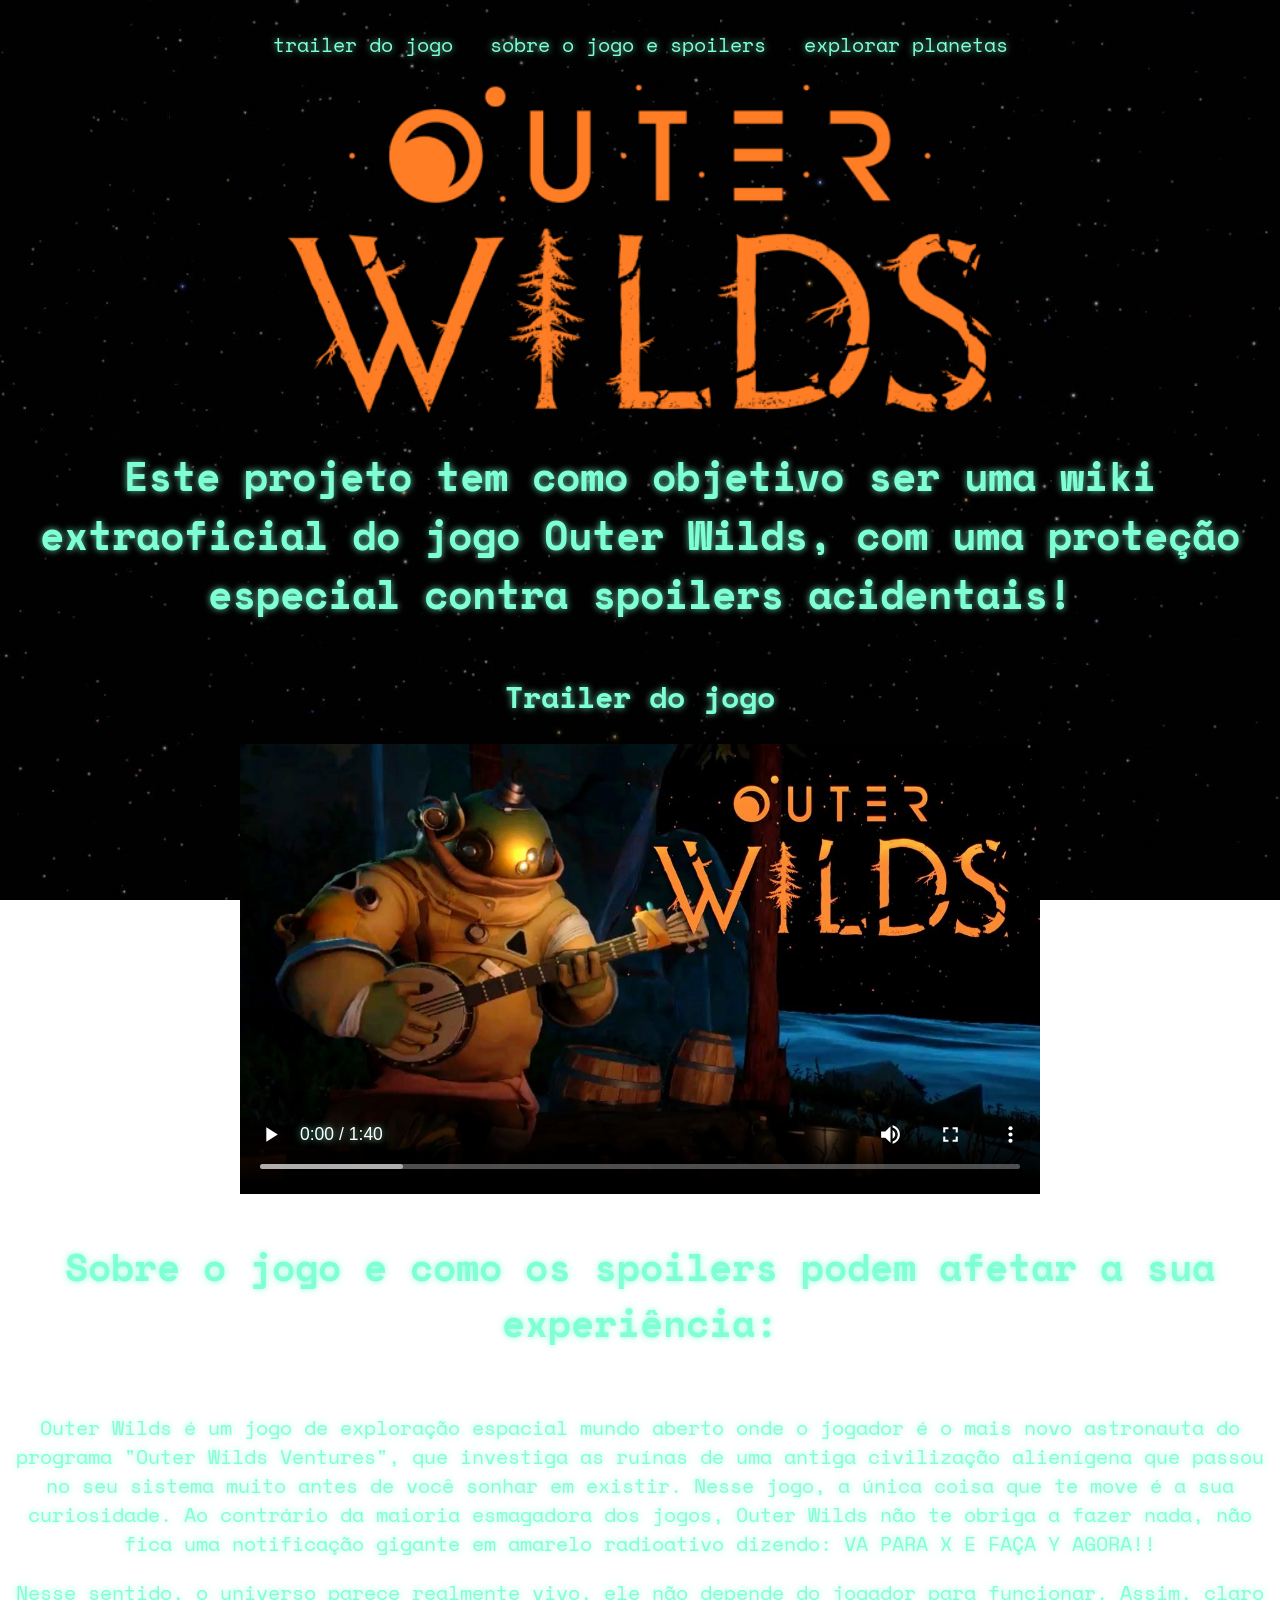
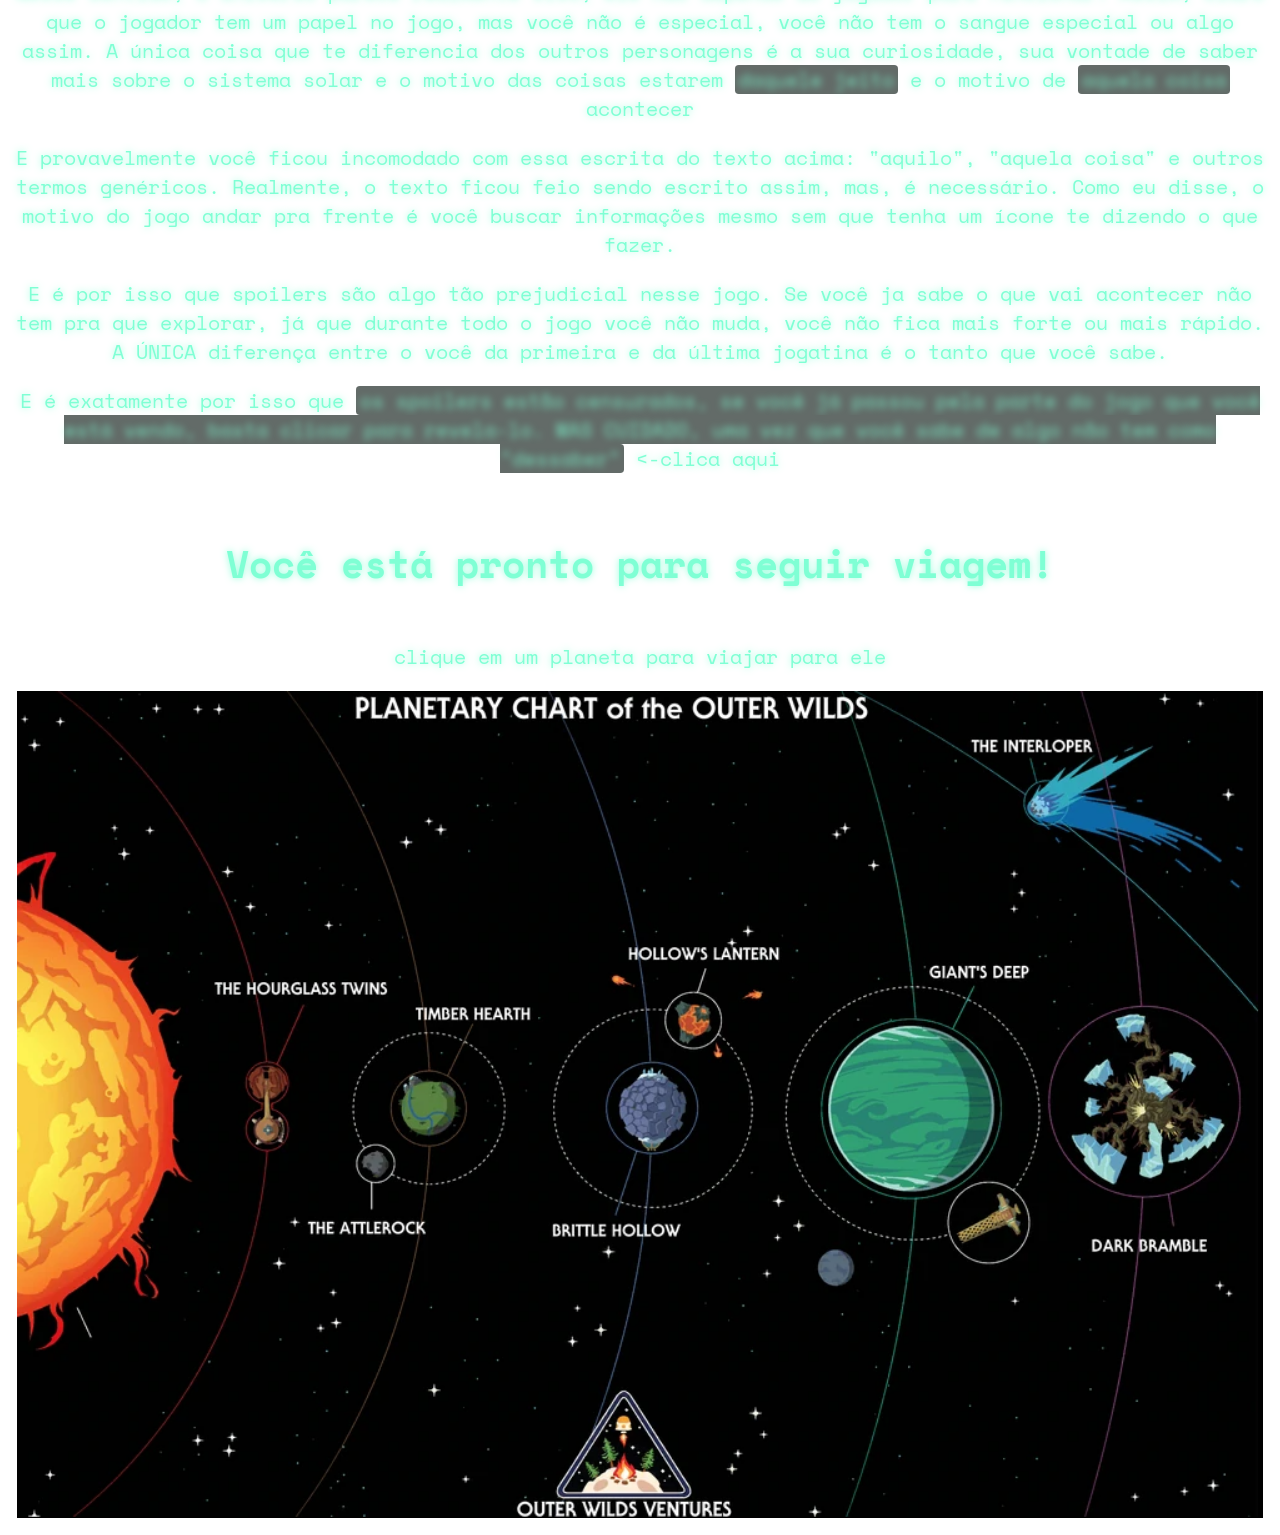
==== index.html @ ca824eb6 "terminei os textos sobre o jogo e comecei os atalhos para pontos especificos da pagina" ====
<!DOCTYPE html>
<html lang="pt-BR">
<head>
    <meta charset="UTF-8">
    <title>Outer Wilds</title>
    <link href="https://fonts.googleapis.com/css2?family=Space+Mono&display=swap" rel="stylesheet">
    <link rel="stylesheet" href="css/style.css">
</head>
<body>

    <header>
        <!--levar pra um canto especifico da pagina direto-->
            <ul class="listahorizontal">
                <li>trailer do jogo</li>
                <li>sobre o jogo e spoilers</li>
                <li>explorar planetas</li>
            </ul>
        <img src="assets/images/nome.png" alt="nome do jogo estilizado">
        <h1>Este projeto tem como objetivo ser uma wiki extraoficial do jogo Outer Wilds, com uma proteção especial contra spoilers acidentais!</h1>
    </header>

    <main>
        <section id="trailer">
            <h2>Trailer do jogo</h2>
            <!-- escolhi o preload="metadata" porque o video não precisa ser carregado inteiro assim que a pagina é aberta(o video é opcional), mas, acho interessante que algumas informações basicas sejam carregadas logo. -->
            <video controls width="640" preload="metadata" poster="assets/images/trailer-capa.jpg">
                <source src="assets/video/trailer-reveal.webm" type="video/webm">
                <source src="assets/video/trailer-reveal.mp4" type="video/mp4">
                <!-- não faz sentido colocar legendas nesse video, é so música instrumental -->
                <p>Seu navegador não suporta a reprodução deste vídeo.</p>
            </video>
        </section>
        <section id="sobreojogoespoilers">
            <h3 class="letrasmaiores maisespaçobaixo">Sobre o jogo e como os spoilers podem afetar a sua experiência:</h3>
            <p>Outer Wilds é um jogo de exploração espacial mundo aberto onde o jogador é o mais novo astronauta do programa "Outer Wilds Ventures", que investiga as ruínas de uma antiga civilização alienígena que passou no seu sistema muito antes de você sonhar em existir. Nesse jogo, a única coisa que te move é a sua curiosidade.
                Ao contrário da maioria esmagadora dos jogos, Outer Wilds não te obriga a fazer nada, não fica uma notificação gigante em amarelo radioativo dizendo: VA PARA X E FAÇA Y AGORA!!</p>
            <p>Nesse sentido, o universo parece realmente vivo, ele não depende do jogador para funcionar. Assim, claro que o jogador tem um papel no jogo, mas você não é especial, você não tem o sangue especial ou algo assim. A única coisa que te diferencia dos outros personagens é a sua curiosidade, sua vontade de saber mais sobre o sistema solar e o motivo das coisas estarem ||daquele jeito|| e o motivo de ||aquela coisa|| acontecer</p>
            <p>E provavelmente você ficou incomodado com essa escrita do texto acima: "aquilo", "aquela coisa" e outros termos genéricos. Realmente, o texto ficou feio sendo escrito assim, mas, é necessário.
                Como eu disse, o motivo do jogo andar pra frente é você buscar informações mesmo sem que tenha um ícone te dizendo o que fazer.</p>
            <p>E é por isso que spoilers são algo tão prejudicial nesse jogo. Se você ja sabe o que vai acontecer não tem pra que explorar, já que durante todo o jogo você não muda, você não fica mais forte ou mais rápido. A ÚNICA diferença entre o você da primeira e da última jogatina é o tanto que você sabe.</p>
            <p>E é exatamente por isso que ||os spoilers estão censurados, se você já passou pela parte do jogo que você está vendo, basta clicar para revela-lo. MAS CUIDADO, uma vez que você sabe de algo não tem como "dessaber"|| <-clica aqui</p>
            </section>
            <section id="irparaplanetas">
            <h4 class="letrasmaiores maisespaçocima">Você está pronto para seguir viagem!</h4>
            <p>clique em um planeta para viajar para ele</p>
            <img src="assets/images/mapa_sistema_solar.png" alt="Sistema solar natal dos hearthianos">
        </section>
    <script src="js/spoiler.js"></script>
</body>
</htmL>
---- css/style.css ----
body {
    /*centralizaçao e distancia entre elementos(p{margin-top})*/
    display: flex;
    flex-direction: column;
    align-items: center;
    zoom: 125%;
    p{
        margin-top: 8px;
    }
    /*wallpaper do site*/
    background-image: url("../assets/images/background-principal.jpg");
    background-size: cover;
    background-repeat: no-repeat;
    background-position: center;
    background-attachment: fixed;

    /*fonte*/
    font-family: 'Space Mono', monospace;
    color: #7fffd4;
    text-shadow: 0 0 6px rgba(127, 255, 212, 0.8);
    
    /*parte dos spoilers com js*/
    .spoiler {
    background-color: rgba(61, 70, 67, 0.8);
    color: transparent;
    cursor: pointer;
    padding: 0 3px;
    border-radius: 3px;
    user-select: none;
    }
    .spoiler.revelado {
        background-color: #36393f;
        color: rgba(127, 255, 212, 0.8);
        user-select: text;
        text-shadow: 0 0 6px rgba(127, 255, 212, 0.8);
    }
    
    /*algumas classes pra mudar coisas especificas*/
    .letrasmaiores {
        font-size: 30px;
    }
    .maisespaçobaixo{
        margin-bottom: 50px;
    }
    .maisespaçocima{
        margin-top: 50px;
    }
    .listahorizontal{
        display: flex;
        list-style: none;
        gap: 30px;
        padding: 0;
        justify-content: center;
    }
    /*isso é pra quando vc clicar em um botao que te leva pra outra parte da pagina. com esse smooth ele n pula de uma vez*/
    html{
        scroll-behavior: smooth;
    }

/* tambem é de centralização, mas nao é no body, aí tem que botar fora*/
}
section {
    text-align: center;
}
header{
    text-align: center;
}
header img{
    display: block;
    margin: 0 auto;
    max-width: 100%;
}
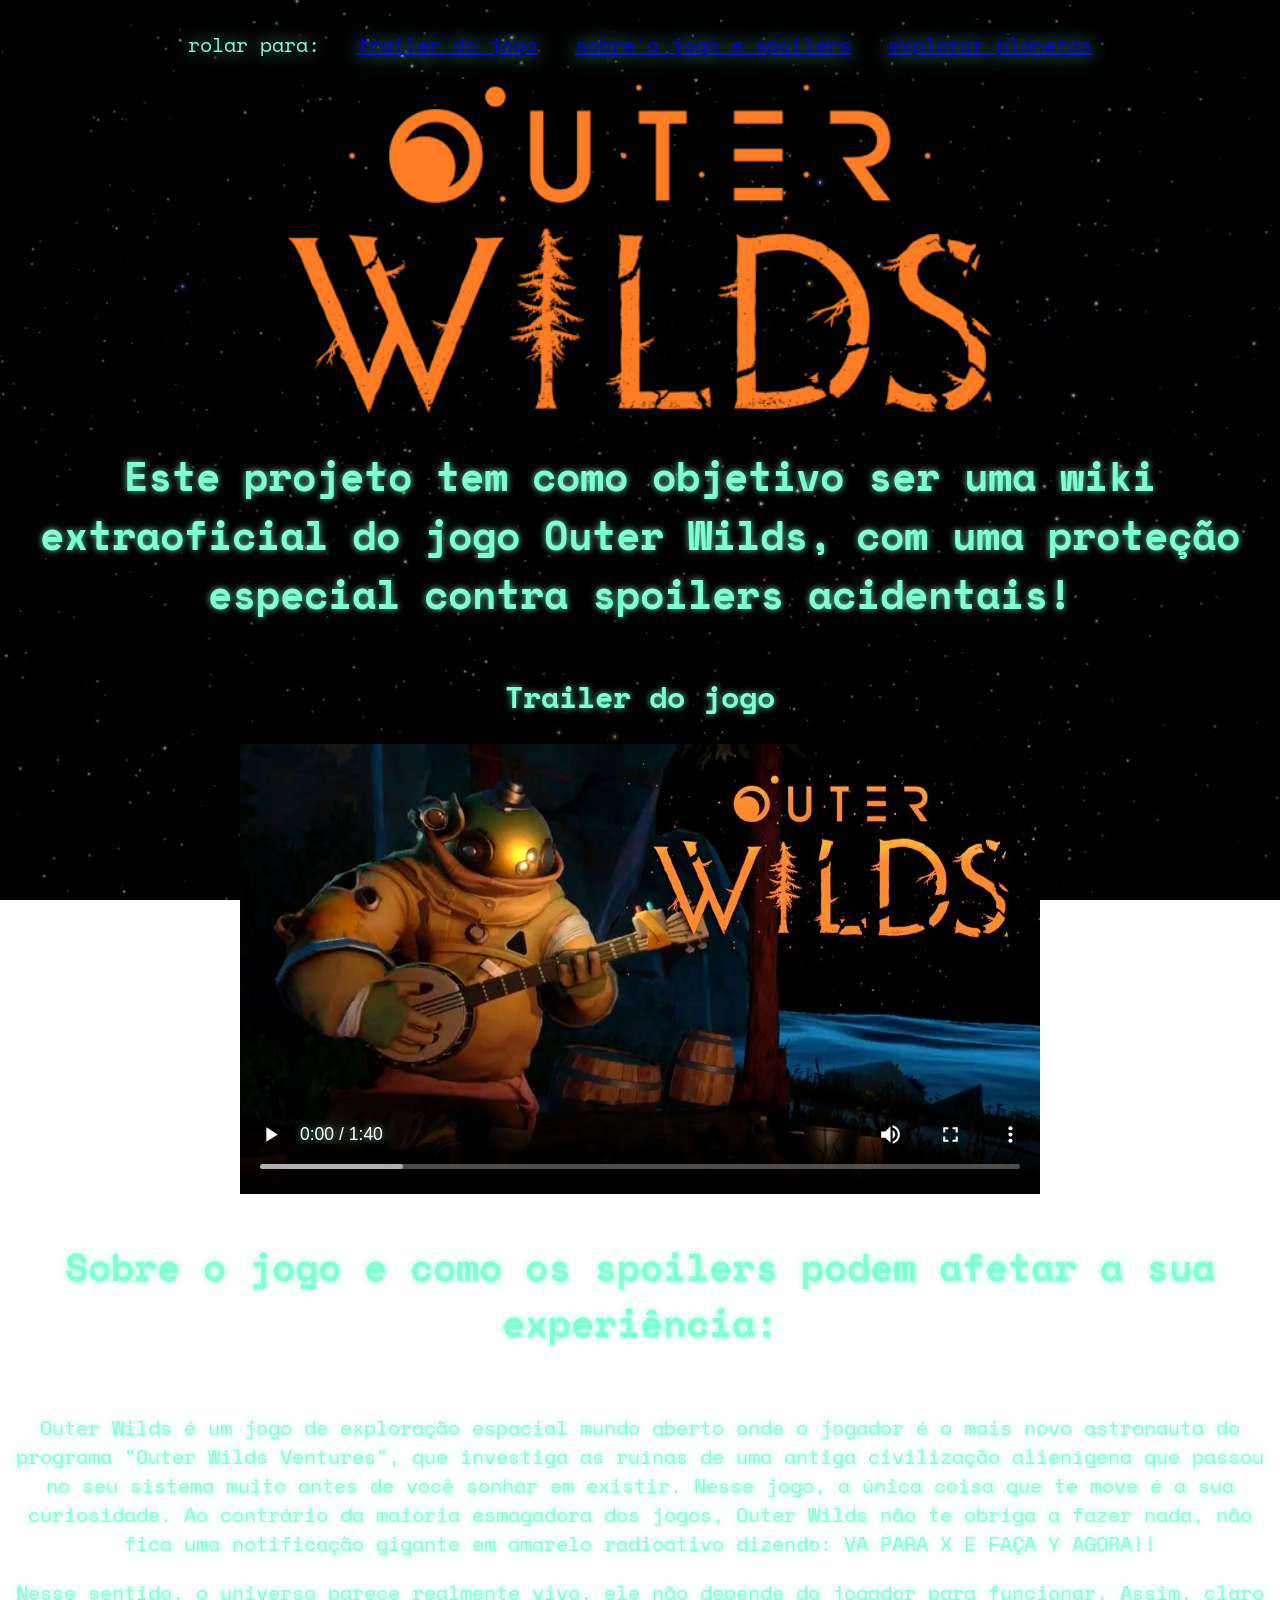
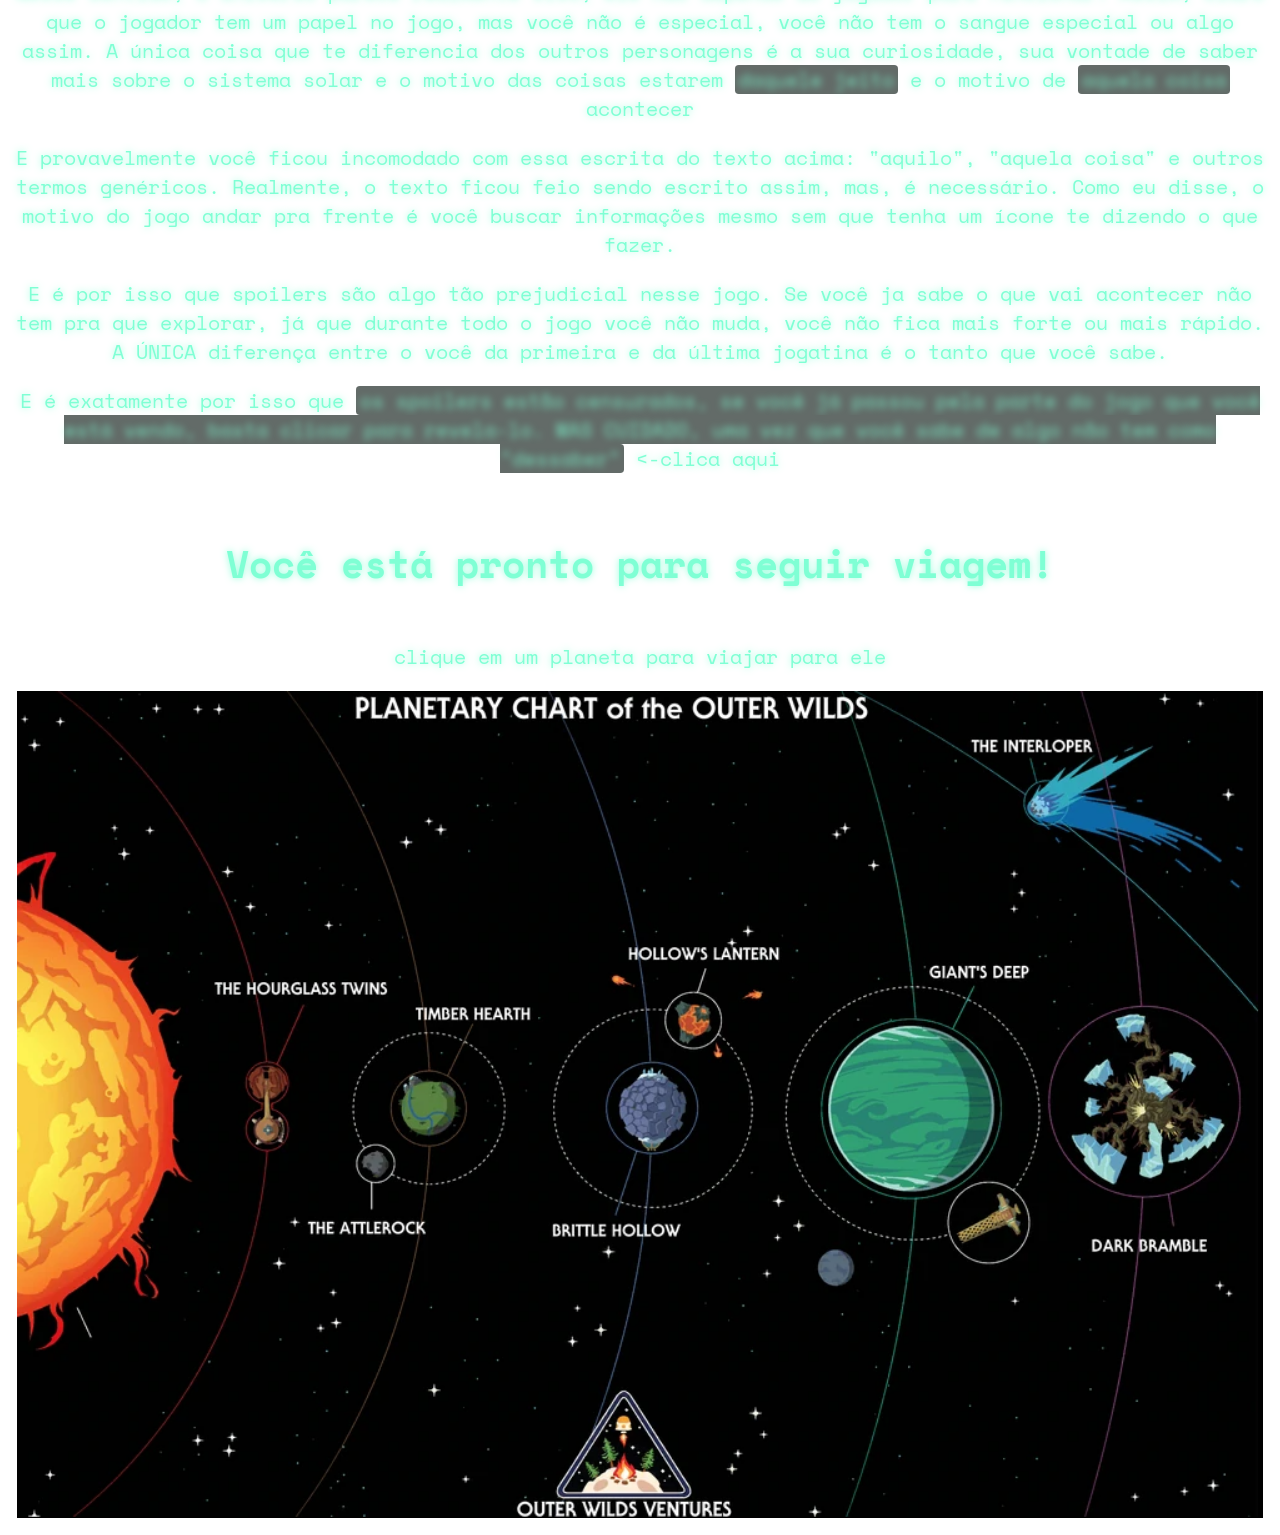
==== commit fd61ace8: "feat: agora é possivel rolar para pontos da pagina" ====
--- a/index.html
+++ b/index.html
@@ -10,10 +10,11 @@
 
     <header>
         <!--levar pra um canto especifico da pagina direto-->
-            <ul class="listahorizontal">
-                <li>trailer do jogo</li>
-                <li>sobre o jogo e spoilers</li>
-                <li>explorar planetas</li>
+            <ul class="listahorizontal rolardentrodapagina">
+                <li>rolar para: </li>
+                <li><a href="#trailer">trailer do jogo</a></li>
+                <li><a href="#sobreojogoespoilers">sobre o jogo e spoilers</a></li>
+                <li><a href="#irparaplanetas">explorar planetas</a></li>
             </ul>
         <img src="assets/images/nome.png" alt="nome do jogo estilizado">
         <h1>Este projeto tem como objetivo ser uma wiki extraoficial do jogo Outer Wilds, com uma proteção especial contra spoilers acidentais!</h1>
--- a/css/style.css
+++ b/css/style.css
@@ -52,13 +52,18 @@
         padding: 0;
         justify-content: center;
     }
-    /*isso é pra quando vc clicar em um botao que te leva pra outra parte da pagina. com esse smooth ele n pula de uma vez*/
-    html{
-        scroll-behavior: smooth;
+    /*essa classe especificamente é pra mudar como alguns links ficam*/
+    .rolardentrodapagina{
+        font-family: 'Space Mono', monospace;
+        color: #7fffd4;
+        text-shadow: 0 0 15px rgba(127, 255, 212, 0.8);
     }
-
+}
+/* rolar suavemente*/
+html{
+    scroll-behavior:smooth;
+}
 /* tambem é de centralização, mas nao é no body, aí tem que botar fora*/
-}
 section {
     text-align: center;
 }
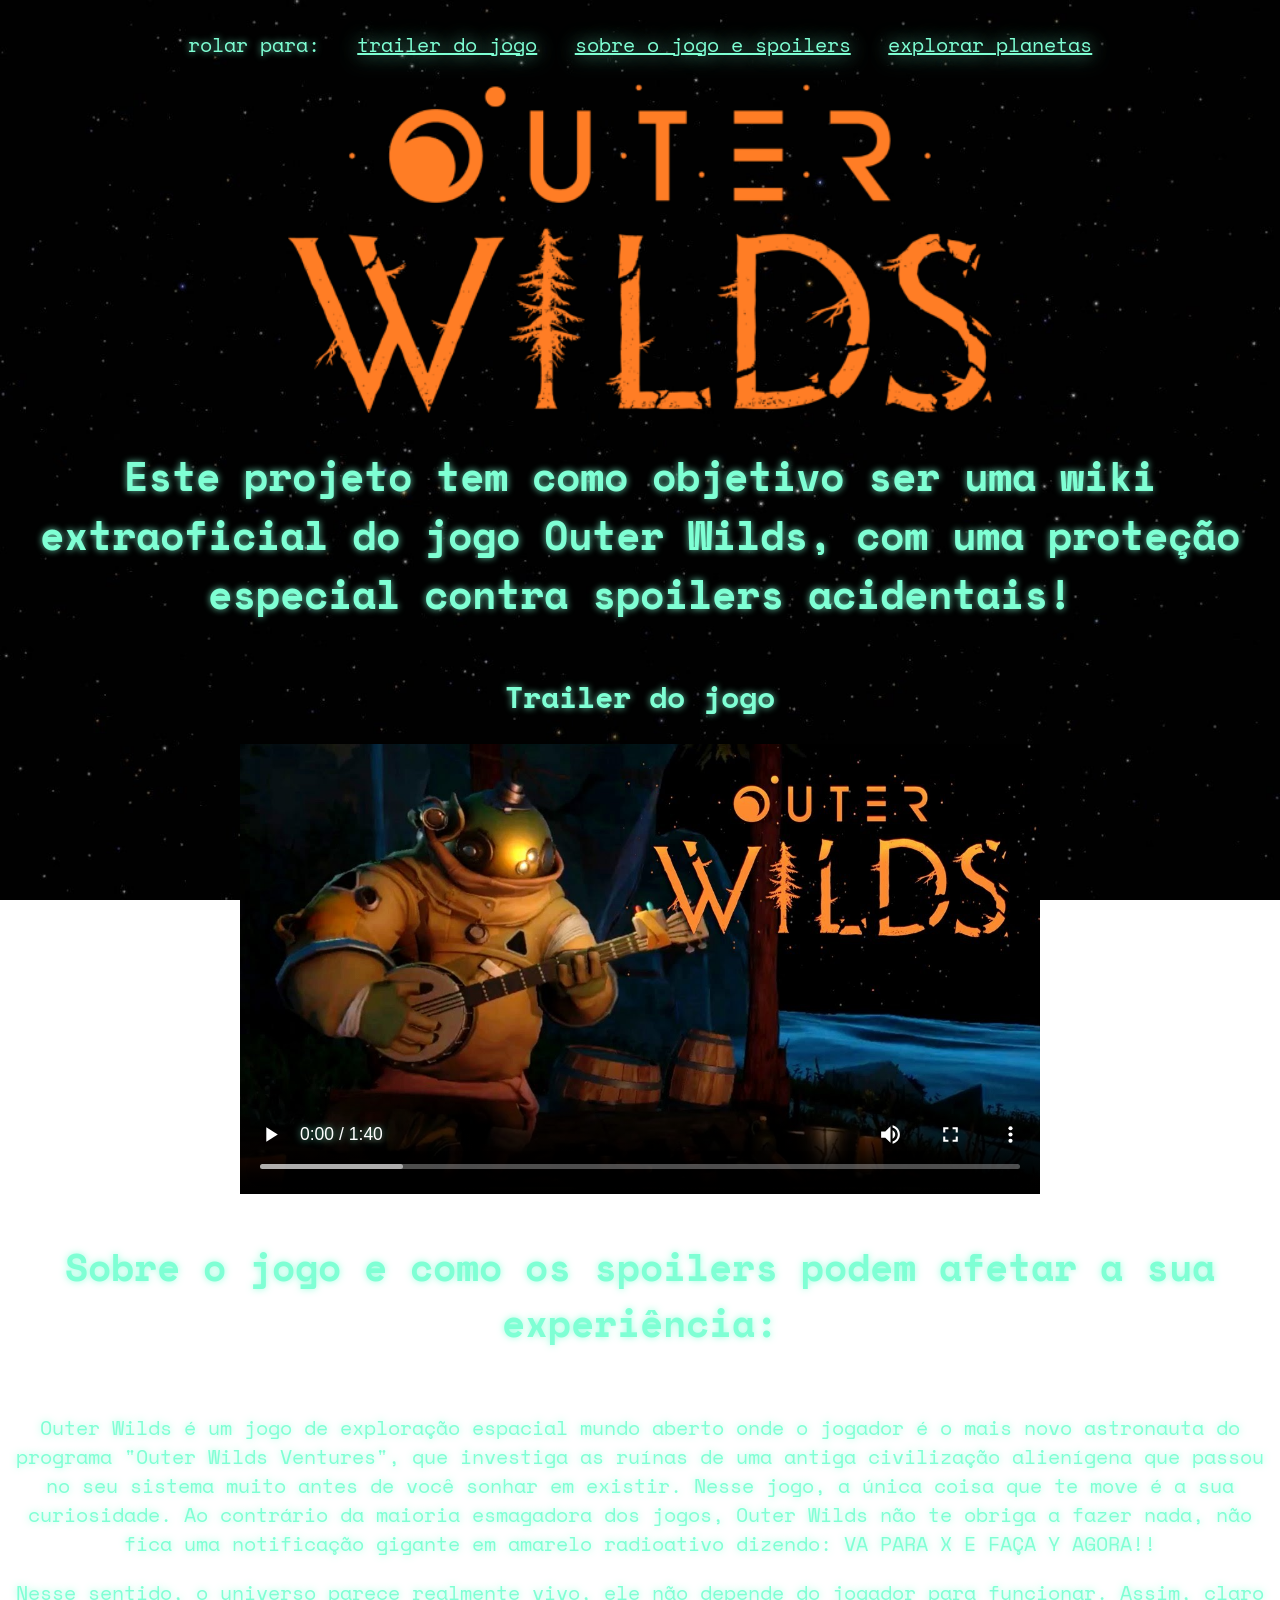
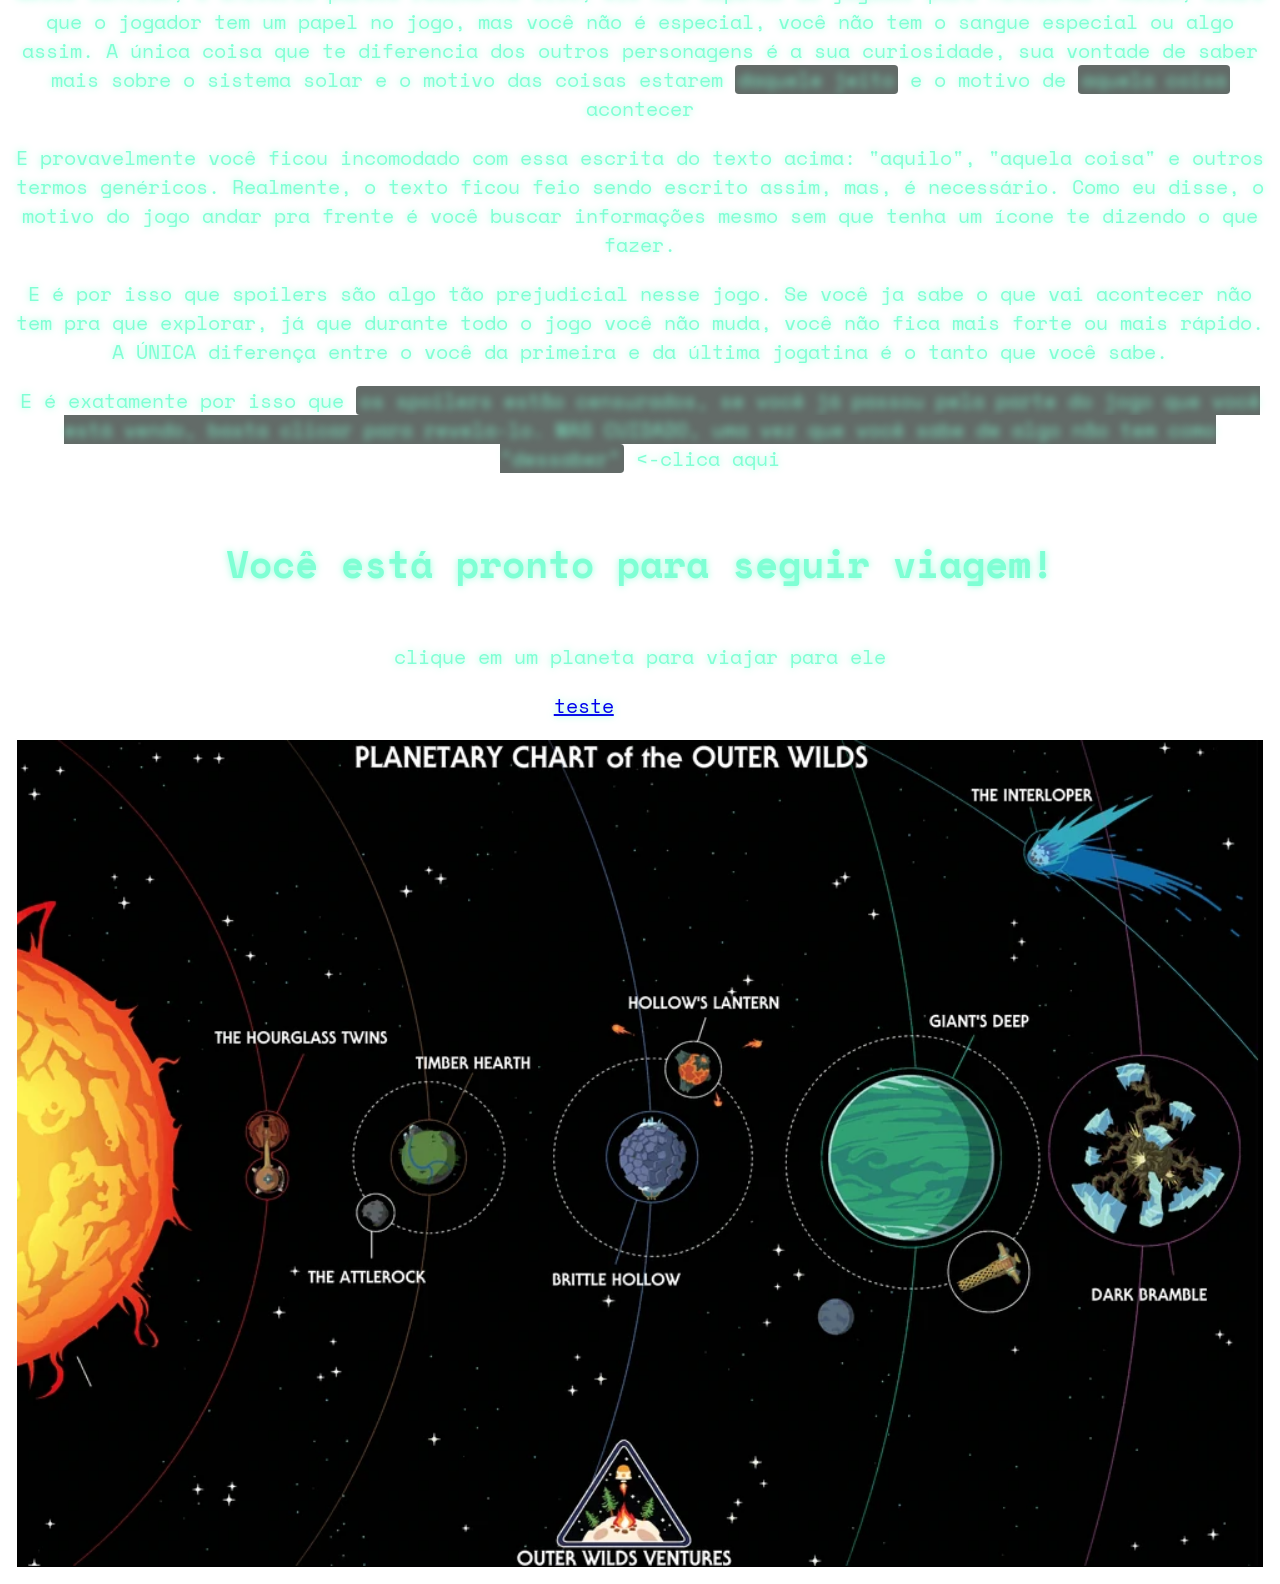
==== commit ab7c71ea: "feat: inicio do html nos outros planetas" ====
--- a/index.html
+++ b/index.html
@@ -4,6 +4,7 @@
     <meta charset="UTF-8">
     <title>Outer Wilds</title>
     <link href="https://fonts.googleapis.com/css2?family=Space+Mono&display=swap" rel="stylesheet">
+    <link rel="icon" type="image/jpg" href="assets/images/favicon.jpg">
     <link rel="stylesheet" href="css/style.css">
 </head>
 <body>
@@ -21,6 +22,7 @@
     </header>
 
     <main>
+        <!--trailer-->
         <section id="trailer">
             <h2>Trailer do jogo</h2>
             <!-- escolhi o preload="metadata" porque o video não precisa ser carregado inteiro assim que a pagina é aberta(o video é opcional), mas, acho interessante que algumas informações basicas sejam carregadas logo. -->
@@ -31,6 +33,7 @@
                 <p>Seu navegador não suporta a reprodução deste vídeo.</p>
             </video>
         </section>
+        <!--sobre o jogo-->
         <section id="sobreojogoespoilers">
             <h3 class="letrasmaiores maisespaçobaixo">Sobre o jogo e como os spoilers podem afetar a sua experiência:</h3>
             <p>Outer Wilds é um jogo de exploração espacial mundo aberto onde o jogador é o mais novo astronauta do programa "Outer Wilds Ventures", que investiga as ruínas de uma antiga civilização alienígena que passou no seu sistema muito antes de você sonhar em existir. Nesse jogo, a única coisa que te move é a sua curiosidade.
@@ -40,12 +43,20 @@
                 Como eu disse, o motivo do jogo andar pra frente é você buscar informações mesmo sem que tenha um ícone te dizendo o que fazer.</p>
             <p>E é por isso que spoilers são algo tão prejudicial nesse jogo. Se você ja sabe o que vai acontecer não tem pra que explorar, já que durante todo o jogo você não muda, você não fica mais forte ou mais rápido. A ÚNICA diferença entre o você da primeira e da última jogatina é o tanto que você sabe.</p>
             <p>E é exatamente por isso que ||os spoilers estão censurados, se você já passou pela parte do jogo que você está vendo, basta clicar para revela-lo. MAS CUIDADO, uma vez que você sabe de algo não tem como "dessaber"|| <-clica aqui</p>
-            </section>
-            <section id="irparaplanetas">
+        </section>
+        <!--viajar-->
+        <section id="irparaplanetas">
             <h4 class="letrasmaiores maisespaçocima">Você está pronto para seguir viagem!</h4>
             <p>clique em um planeta para viajar para ele</p>
+            <ul class="listahorizontal linkimagem">
+                <li><a href="/planetas-html/sol.html">teste</a></li>
+                <li></li>
+                <li></li>
+                <li></li>
+            </ul>
             <img src="assets/images/mapa_sistema_solar.png" alt="Sistema solar natal dos hearthianos">
         </section>
+        <!--fechamento-->
     <script src="js/spoiler.js"></script>
 </body>
 </htmL>
--- a/css/style.css
+++ b/css/style.css
@@ -52,8 +52,11 @@
         padding: 0;
         justify-content: center;
     }
+    .imagemlink{
+        
+    }
     /*essa classe especificamente é pra mudar como alguns links ficam*/
-    .rolardentrodapagina{
+    .rolardentrodapagina a {
         font-family: 'Space Mono', monospace;
         color: #7fffd4;
         text-shadow: 0 0 15px rgba(127, 255, 212, 0.8);
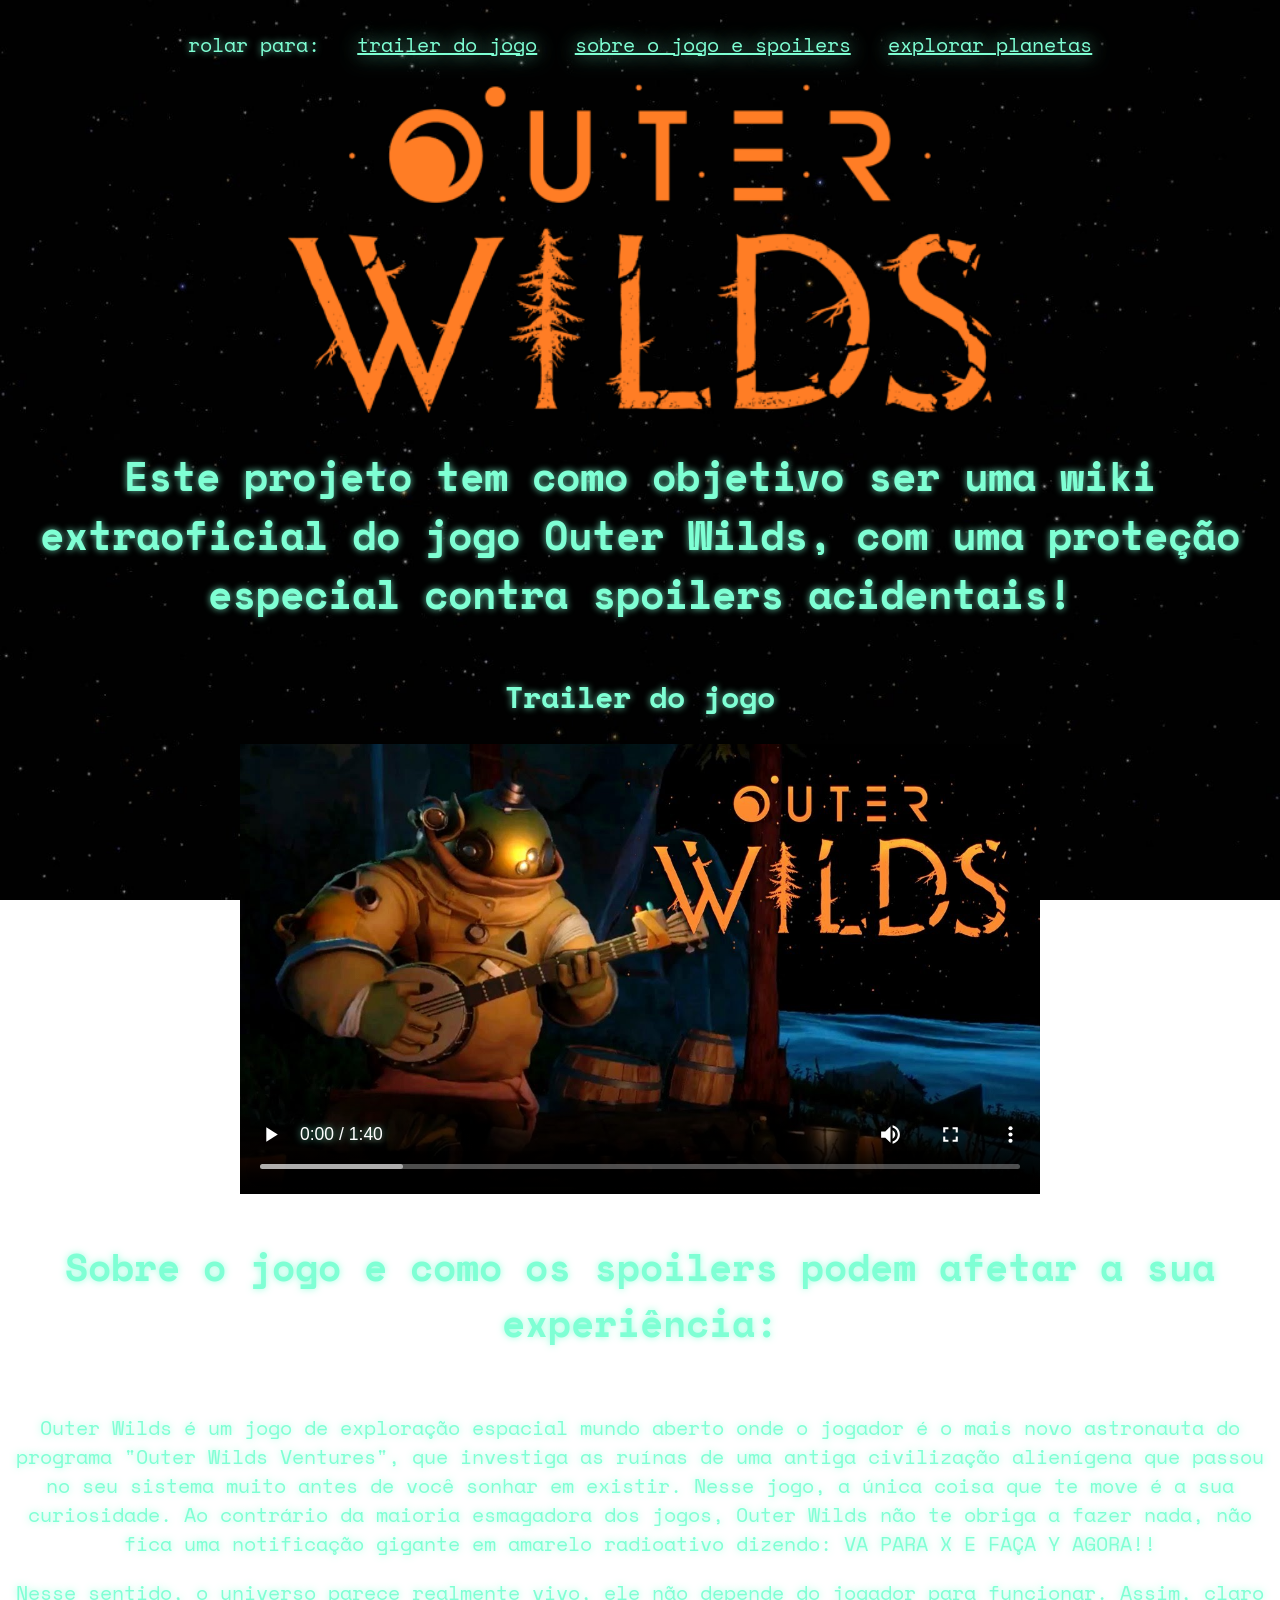
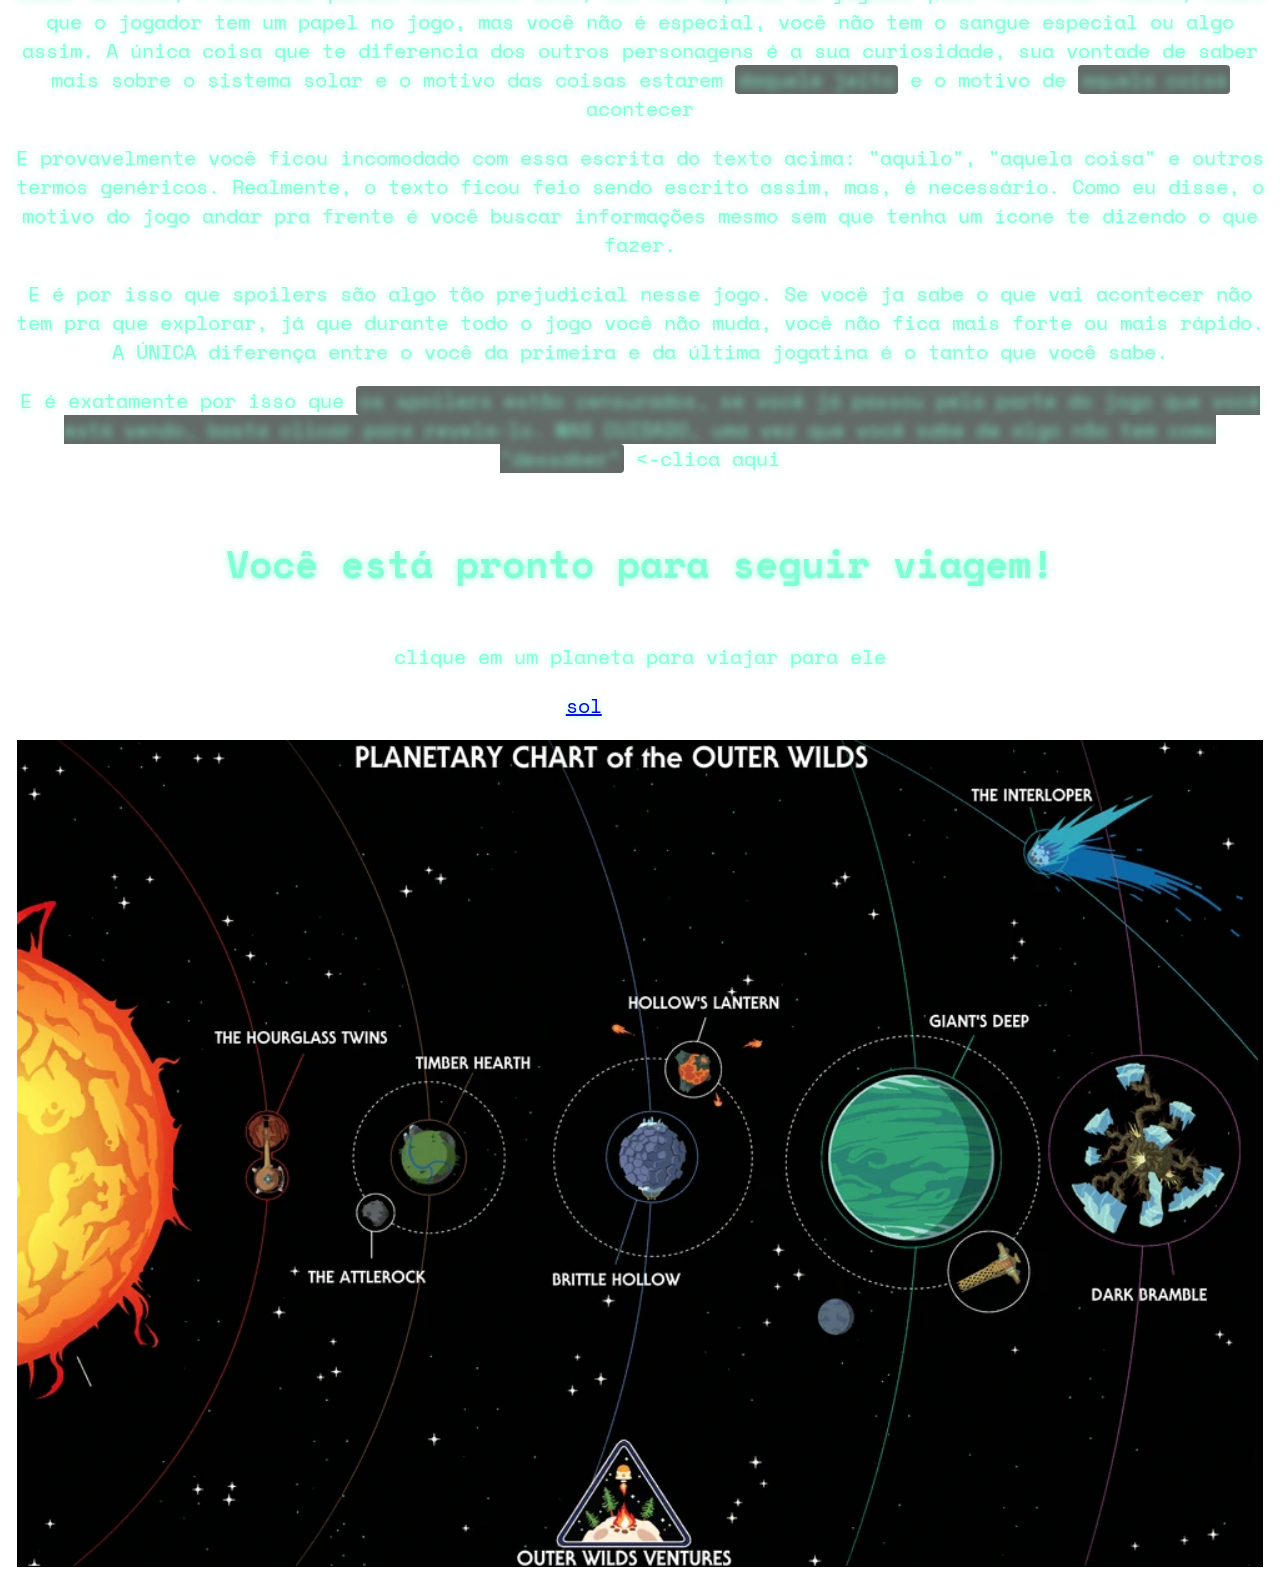
==== commit dbda7455: "feat: inicio do html em todos os planetas" ====
--- a/index.html
+++ b/index.html
@@ -49,7 +49,7 @@
             <h4 class="letrasmaiores maisespaçocima">Você está pronto para seguir viagem!</h4>
             <p>clique em um planeta para viajar para ele</p>
             <ul class="listahorizontal linkimagem">
-                <li><a href="/planetas-html/sol.html">teste</a></li>
+                <li><a href="/planetas-html/sol.html">sol</a></li>
                 <li></li>
                 <li></li>
                 <li></li>
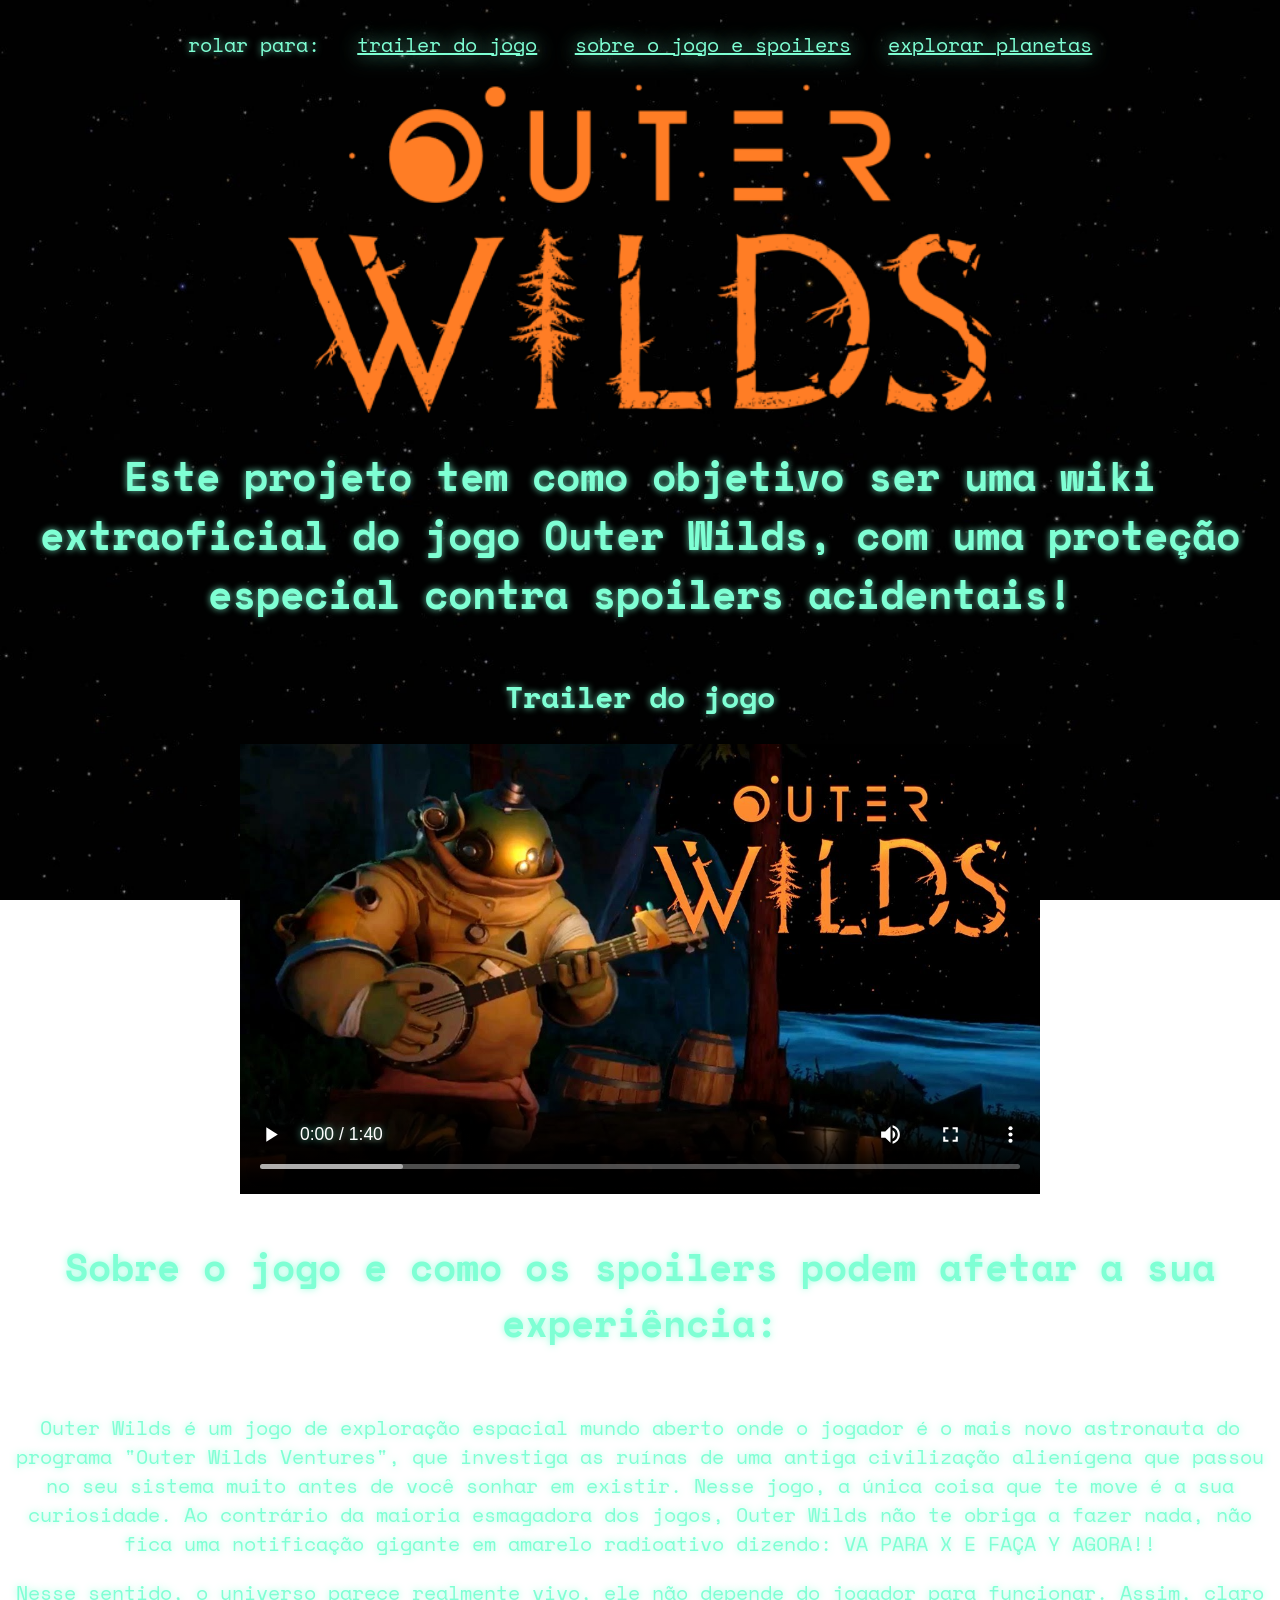
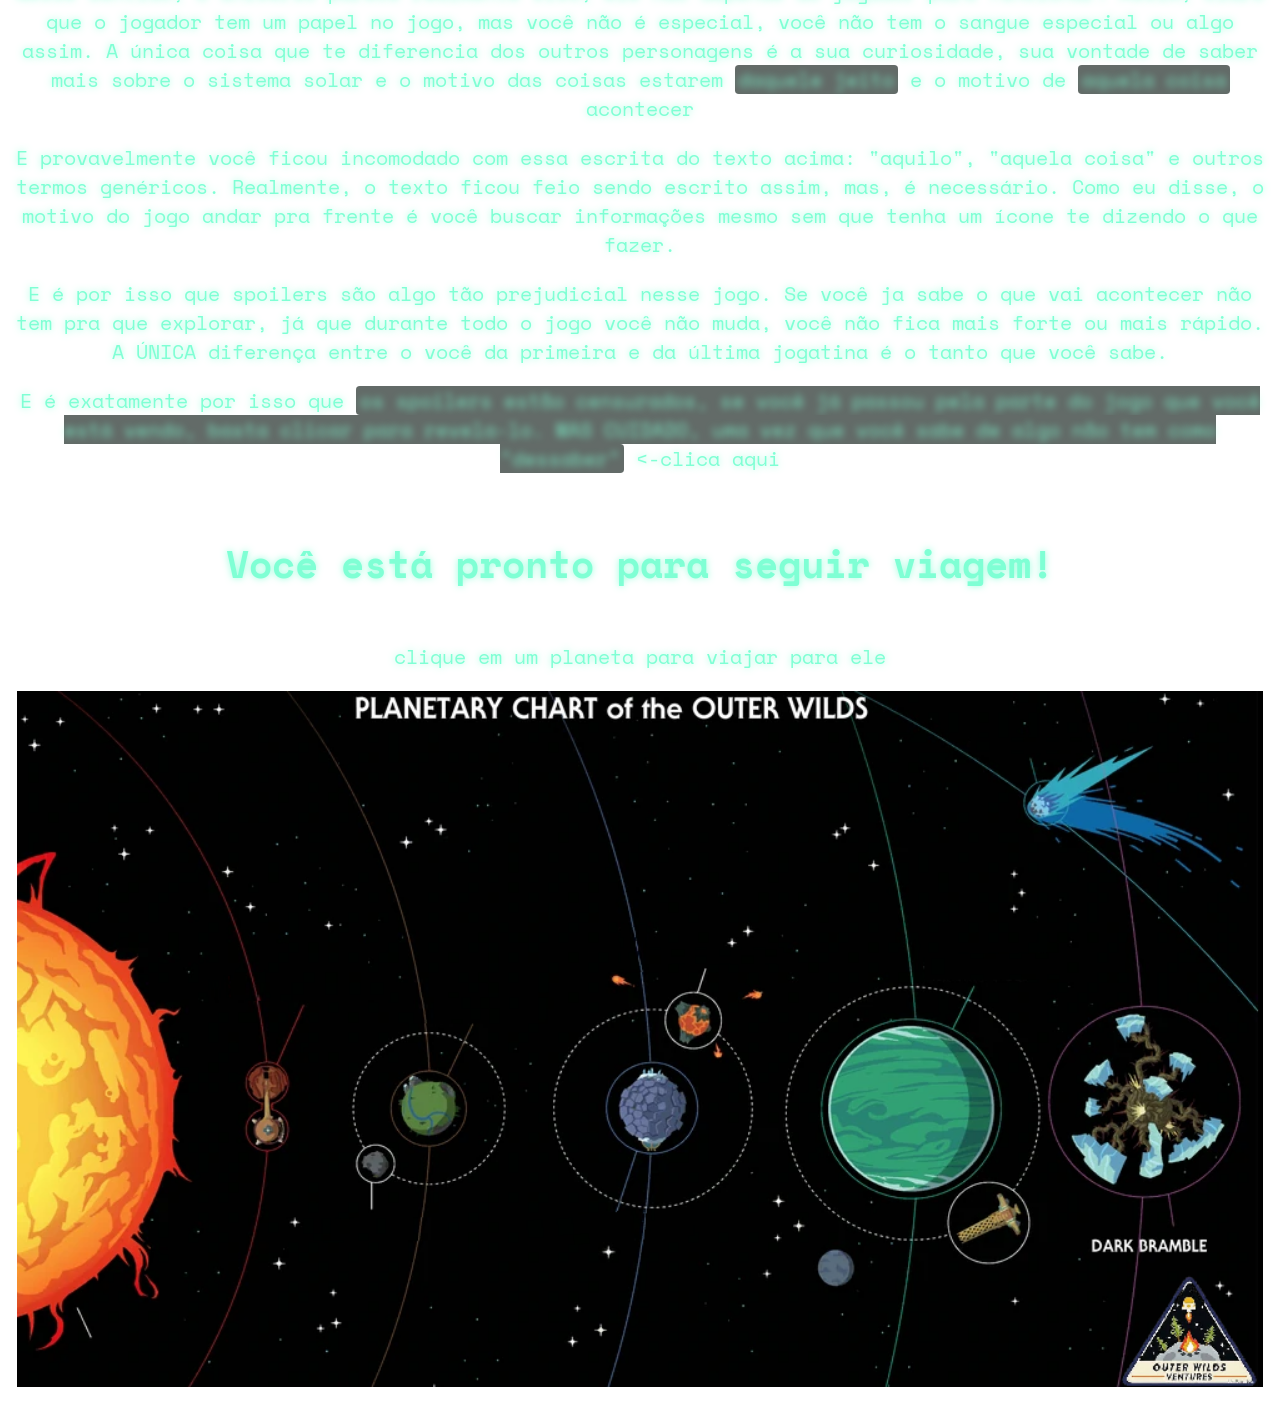
==== commit 4c25dba9: "mudanças no mapa" ====
--- a/index.html
+++ b/index.html
@@ -48,12 +48,7 @@
         <section id="irparaplanetas">
             <h4 class="letrasmaiores maisespaçocima">Você está pronto para seguir viagem!</h4>
             <p>clique em um planeta para viajar para ele</p>
-            <ul class="listahorizontal linkimagem">
-                <li><a href="/planetas-html/sol.html">sol</a></li>
-                <li></li>
-                <li></li>
-                <li></li>
-            </ul>
+            <!--vou colocar aqui um mapa que da pra clicar nas partes, mas tenho q fazer a imagem primeiro-->
             <img src="assets/images/mapa_sistema_solar.png" alt="Sistema solar natal dos hearthianos">
         </section>
         <!--fechamento-->
--- a/css/style.css
+++ b/css/style.css
@@ -52,14 +52,19 @@
         padding: 0;
         justify-content: center;
     }
-    .imagemlink{
-        
-    }
     /*essa classe especificamente é pra mudar como alguns links ficam*/
     .rolardentrodapagina a {
         font-family: 'Space Mono', monospace;
         color: #7fffd4;
         text-shadow: 0 0 15px rgba(127, 255, 212, 0.8);
+    }
+    .imagemlinkaumenta img{
+        height: 100px;
+        width: auto;
+        transition: transform 0.1s ease;
+    }
+    .imagemlinkaumenta img:hover{
+        transform: scale(1.2);
     }
 }
 /* rolar suavemente*/
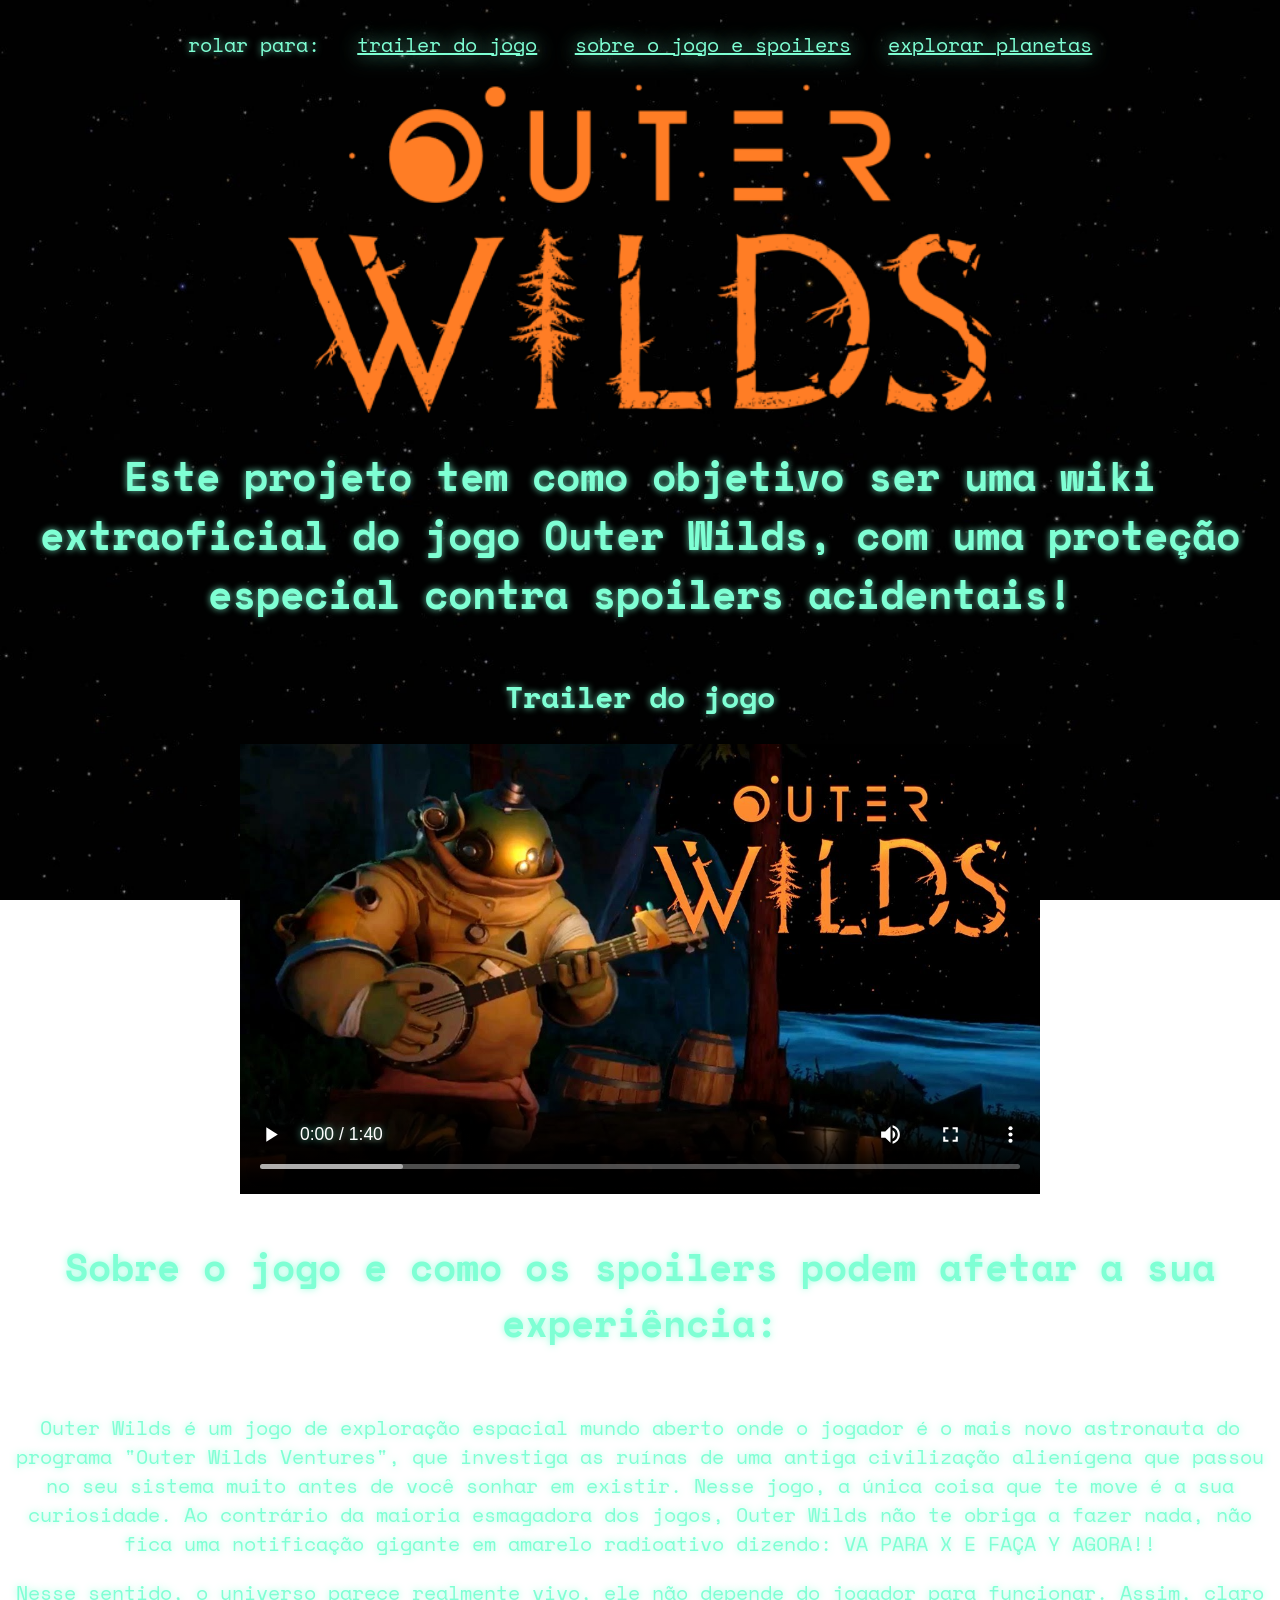
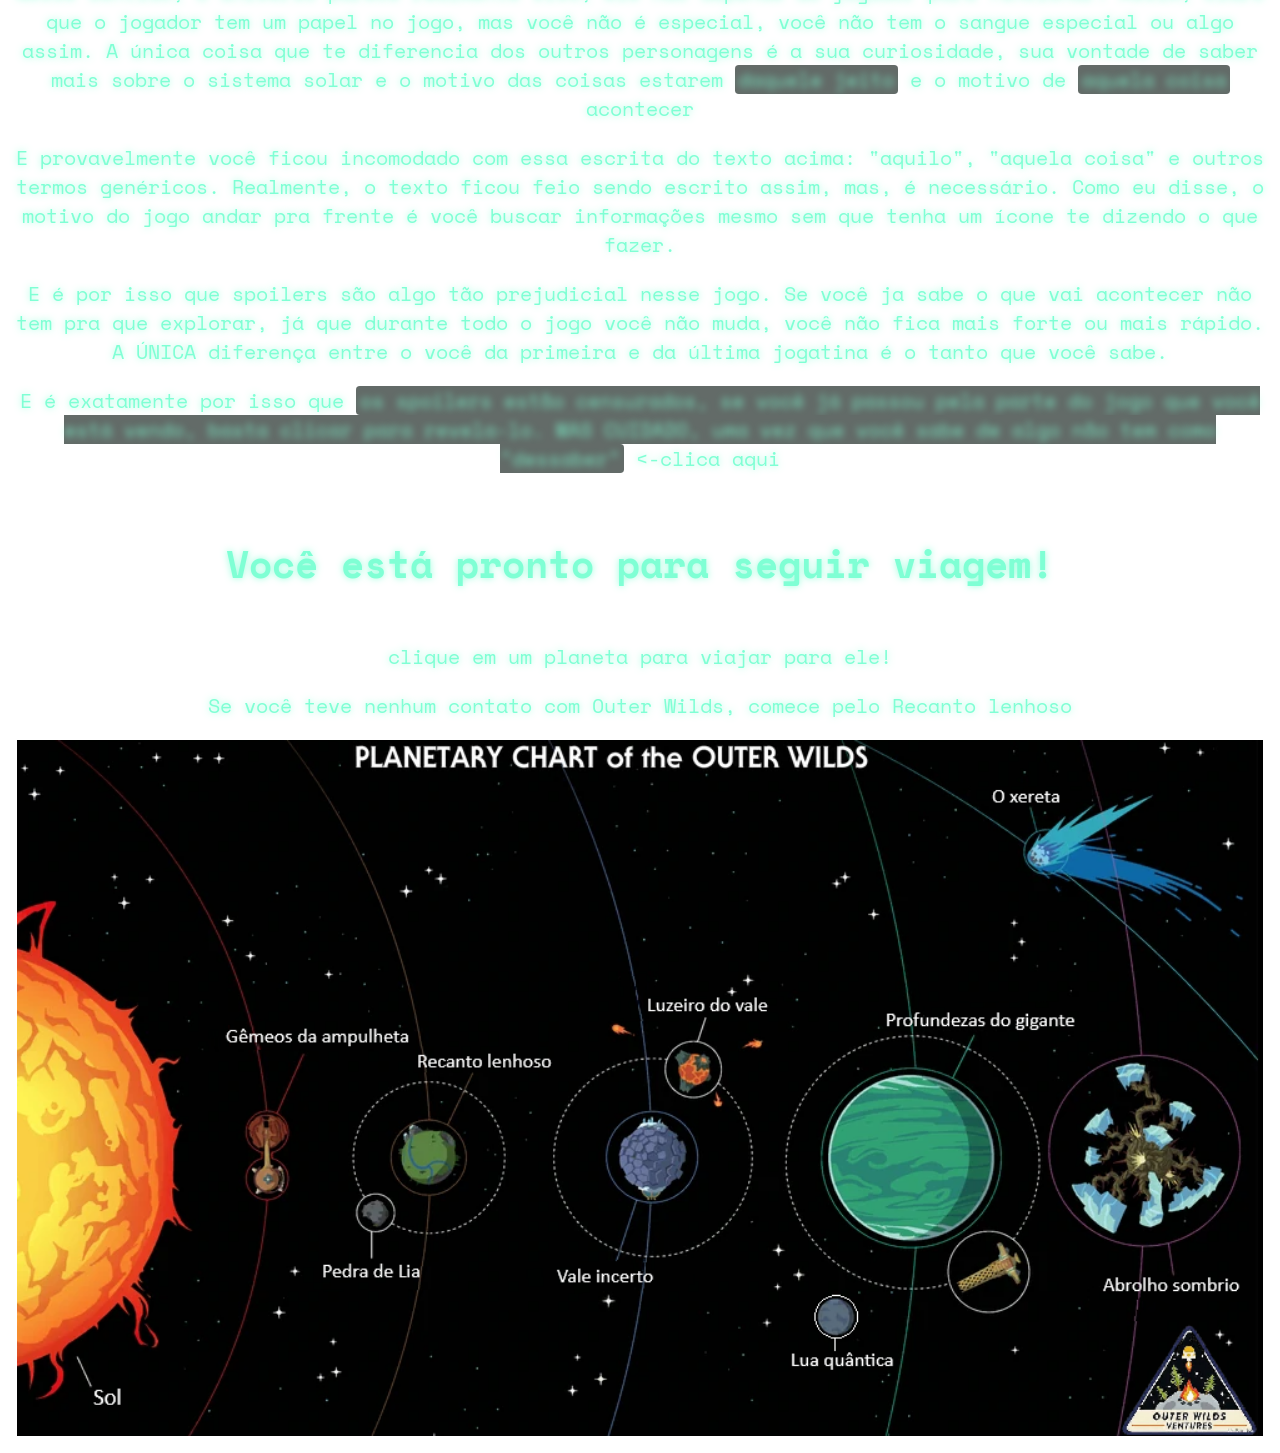
==== commit 26587655: "feat: mapa clicavel e inicio do sol" ====
--- a/index.html
+++ b/index.html
@@ -47,9 +47,22 @@
         <!--viajar-->
         <section id="irparaplanetas">
             <h4 class="letrasmaiores maisespaçocima">Você está pronto para seguir viagem!</h4>
-            <p>clique em um planeta para viajar para ele</p>
-            <!--vou colocar aqui um mapa que da pra clicar nas partes, mas tenho q fazer a imagem primeiro-->
-            <img src="assets/images/mapa_sistema_solar.png" alt="Sistema solar natal dos hearthianos">
+            <p>clique em um planeta para viajar para ele!</p>
+            <p>Se você teve nenhum contato com Outer Wilds, comece pelo Recanto lenhoso</p>
+            <img src="assets/images/mapa_sistema_solar.png" alt="Sistema solar natal dos hearthianos" usemap="#planetary-chart-of-the-Outer-Wilds">
+            <map name="planetary-chart-of-the-Outer-Wilds">
+                <area shape="circle" coords="0,333,120" href="planetas-html/sol.html" alt="sol">
+                <area shape="circle" coords="200,350,16" href="planetas-html/gemeosdaampulheta.html" alt="gemeos da ampulheta-calido">
+                <area shape="circle" coords="200,314,15" href="planetas-html/gemeosdaampulheta.html" alt="gemeos da ampulheta-cinzento">
+                <area shape="circle" coords="330,333,22" href="planetas-html/recantolenhoso.html" alt="recanto lenhoso">
+                <area shape="circle" coords="286,379,11" href="planetas-html/pedradelia.html" alt="pedra de lia">
+                <area shape="circle" coords="508,333,27" href="planetas-html/valeincerto.html" alt="vale incerto">
+                <area shape="circle" coords="540,264,15" href="planetas-html/luzeirodovale.html" alt="luzeiro do vale">
+                <area shape="circle" coords="716,333,66" href="planetas-html/profundezasdogigante.html" alt="profundezas do gigante">
+                <area shape="circle" coords="656,462,15" href="planetas-html/luaquantica.html" alt="lua quantica">
+                <area shape="circle" coords="897,333,70" href="planetas-html/abrolhosombrio.html" alt="abrolho sombrio">
+                <area shape="circle" coords="820,93,14" href="planetas-html/oxereta.html" alt="o xereta">
+            </map>
         </section>
         <!--fechamento-->
     <script src="js/spoiler.js"></script>
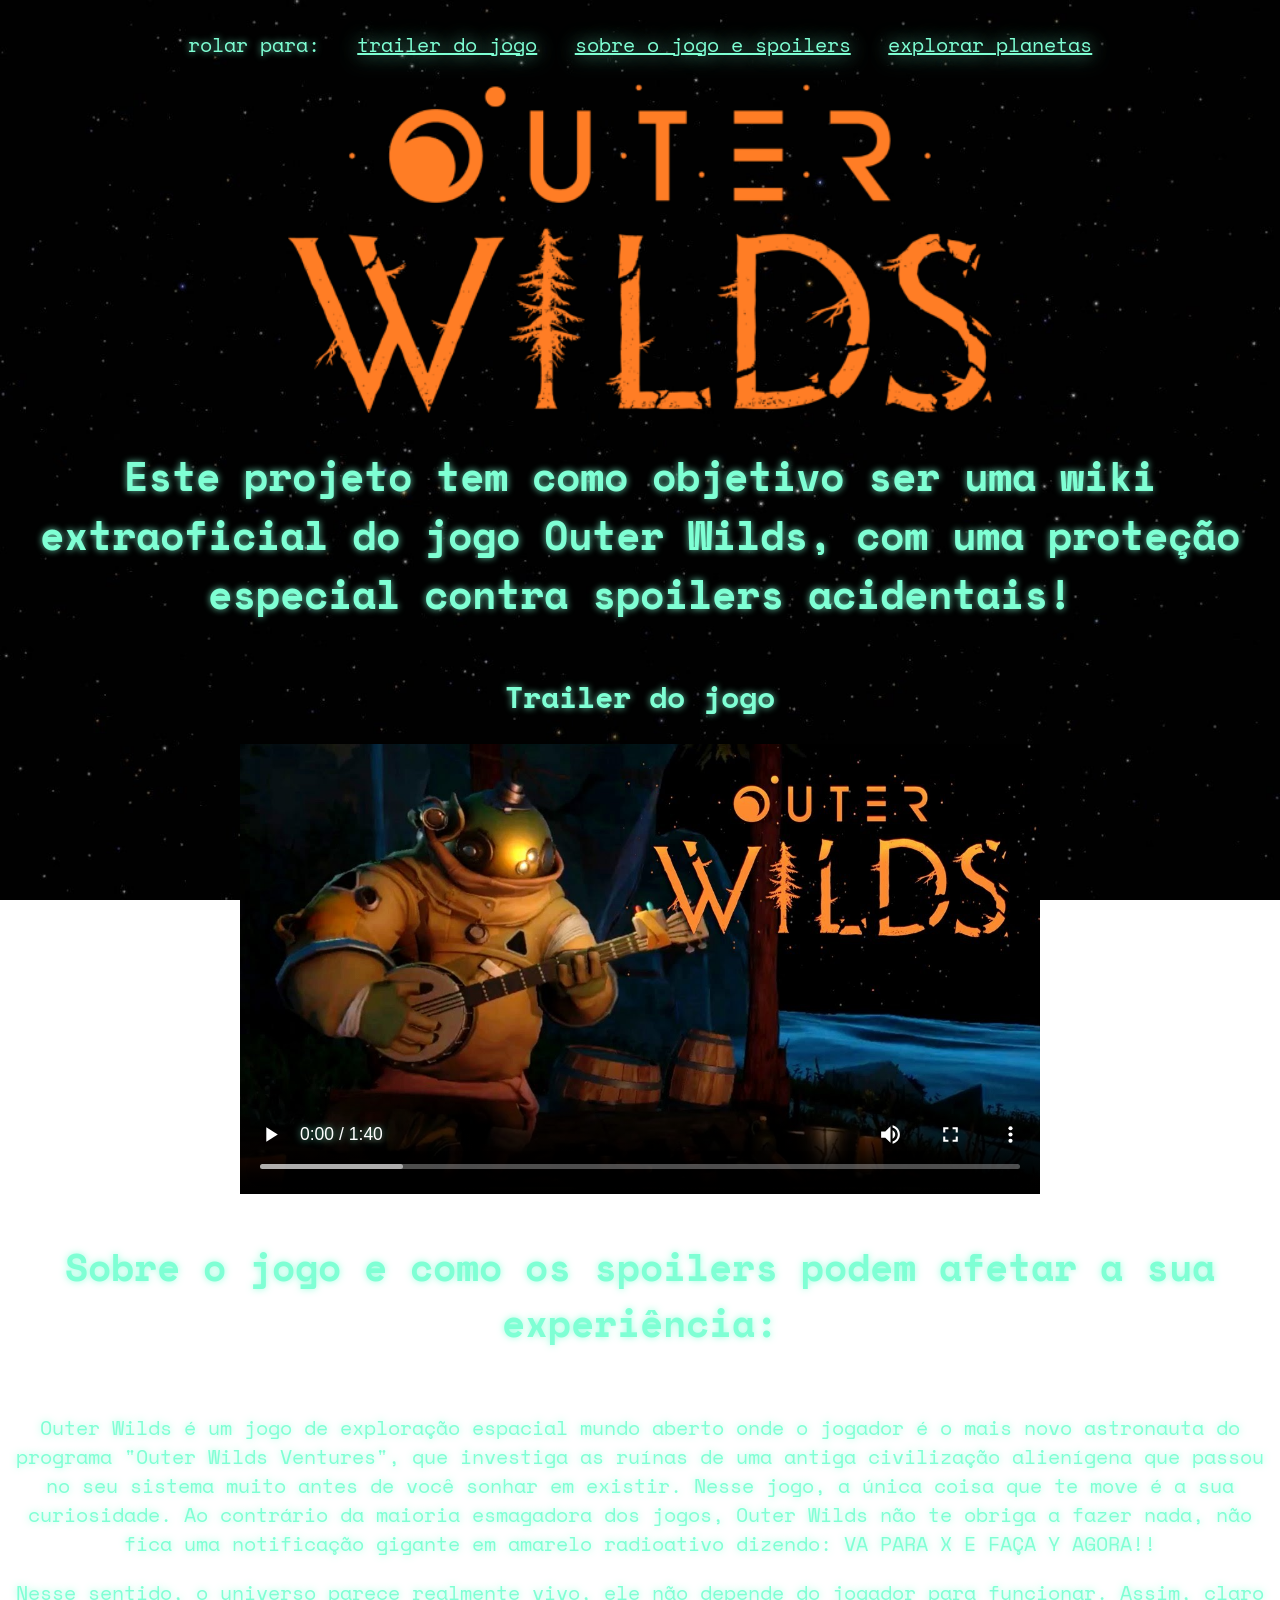
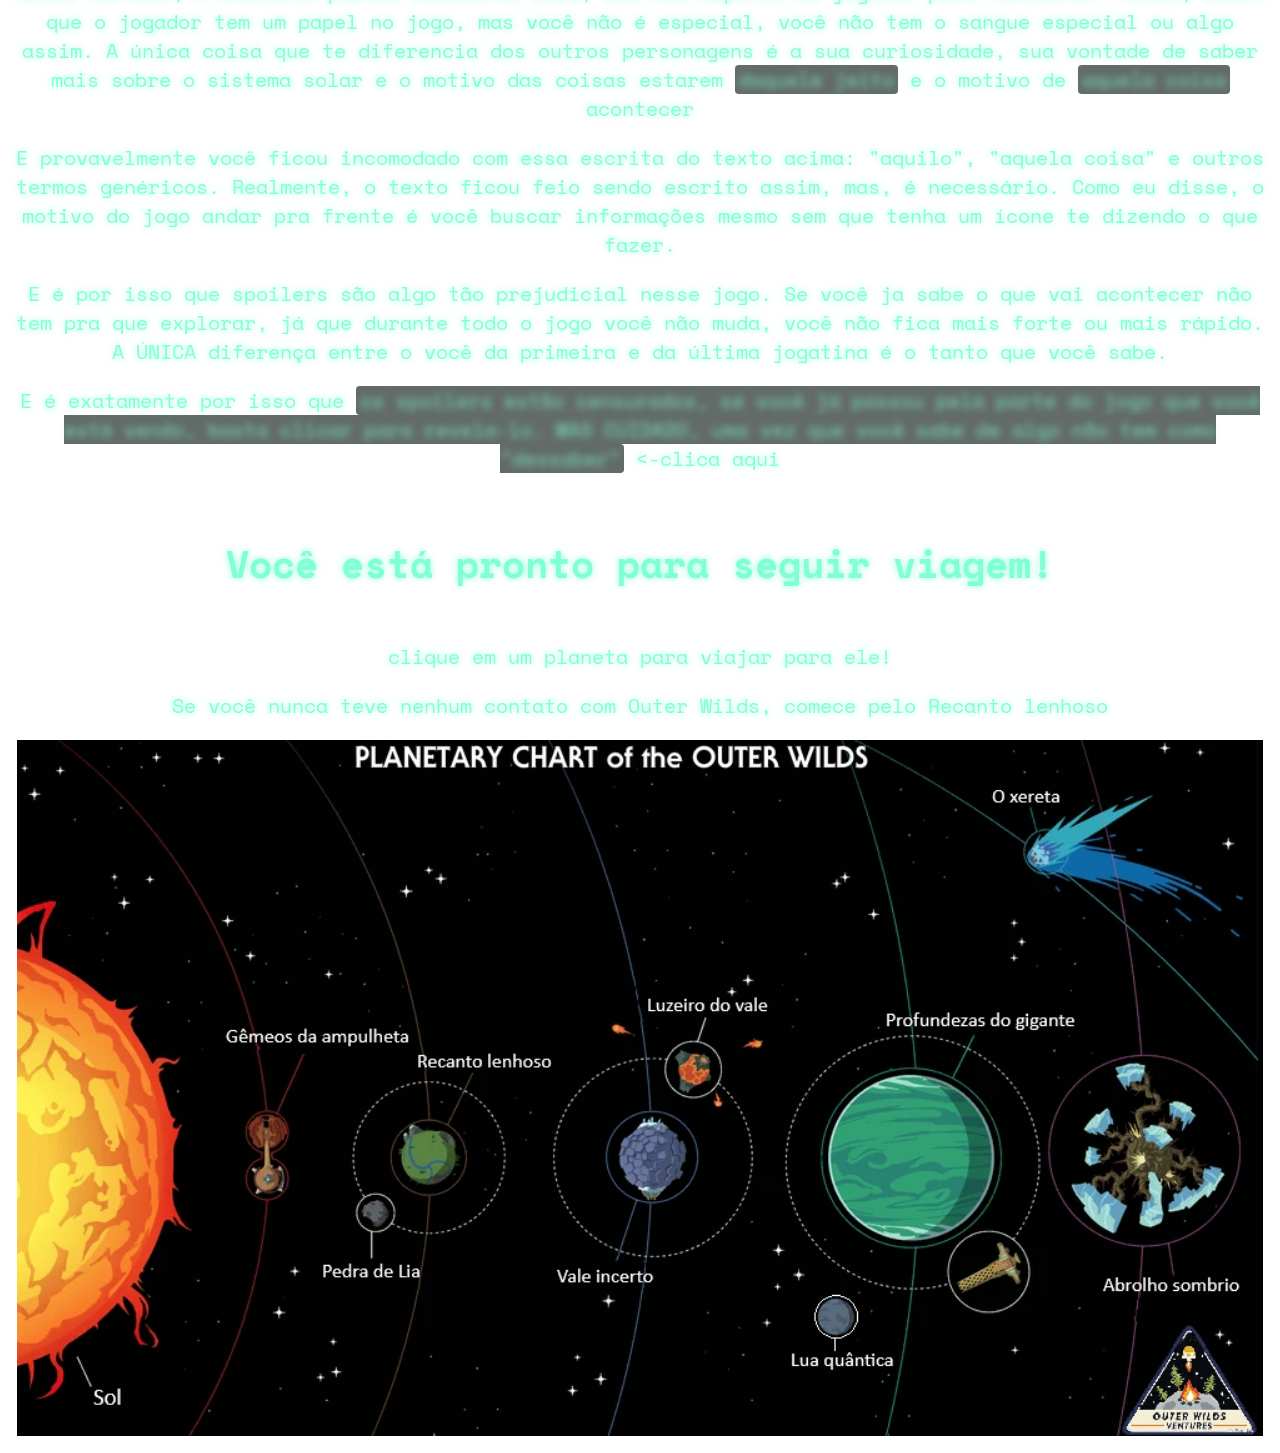
==== commit 332d60b5: "minor changes to the sun" ====
--- a/index.html
+++ b/index.html
@@ -48,7 +48,7 @@
         <section id="irparaplanetas">
             <h4 class="letrasmaiores maisespaçocima">Você está pronto para seguir viagem!</h4>
             <p>clique em um planeta para viajar para ele!</p>
-            <p>Se você teve nenhum contato com Outer Wilds, comece pelo Recanto lenhoso</p>
+            <p>Se você nunca teve nenhum contato com Outer Wilds, comece pelo Recanto lenhoso</p>
             <img src="assets/images/mapa_sistema_solar.png" alt="Sistema solar natal dos hearthianos" usemap="#planetary-chart-of-the-Outer-Wilds">
             <map name="planetary-chart-of-the-Outer-Wilds">
                 <area shape="circle" coords="0,333,120" href="planetas-html/sol.html" alt="sol">
--- a/css/style.css
+++ b/css/style.css
@@ -34,7 +34,21 @@
         user-select: text;
         text-shadow: 0 0 6px rgba(127, 255, 212, 0.8);
     }
-    
+    .spoiler:has(img) {
+    display: inline-block;
+    overflow: hidden;
+    line-height: 0;
+    background: none;
+    }
+
+    .spoiler img {
+        filter: blur(30px);
+        transition: filter 0.3s ease;
+    }
+
+    .spoiler.revelado img {
+        filter: none;
+    }
     /*algumas classes pra mudar coisas especificas*/
     .letrasmaiores {
         font-size: 30px;
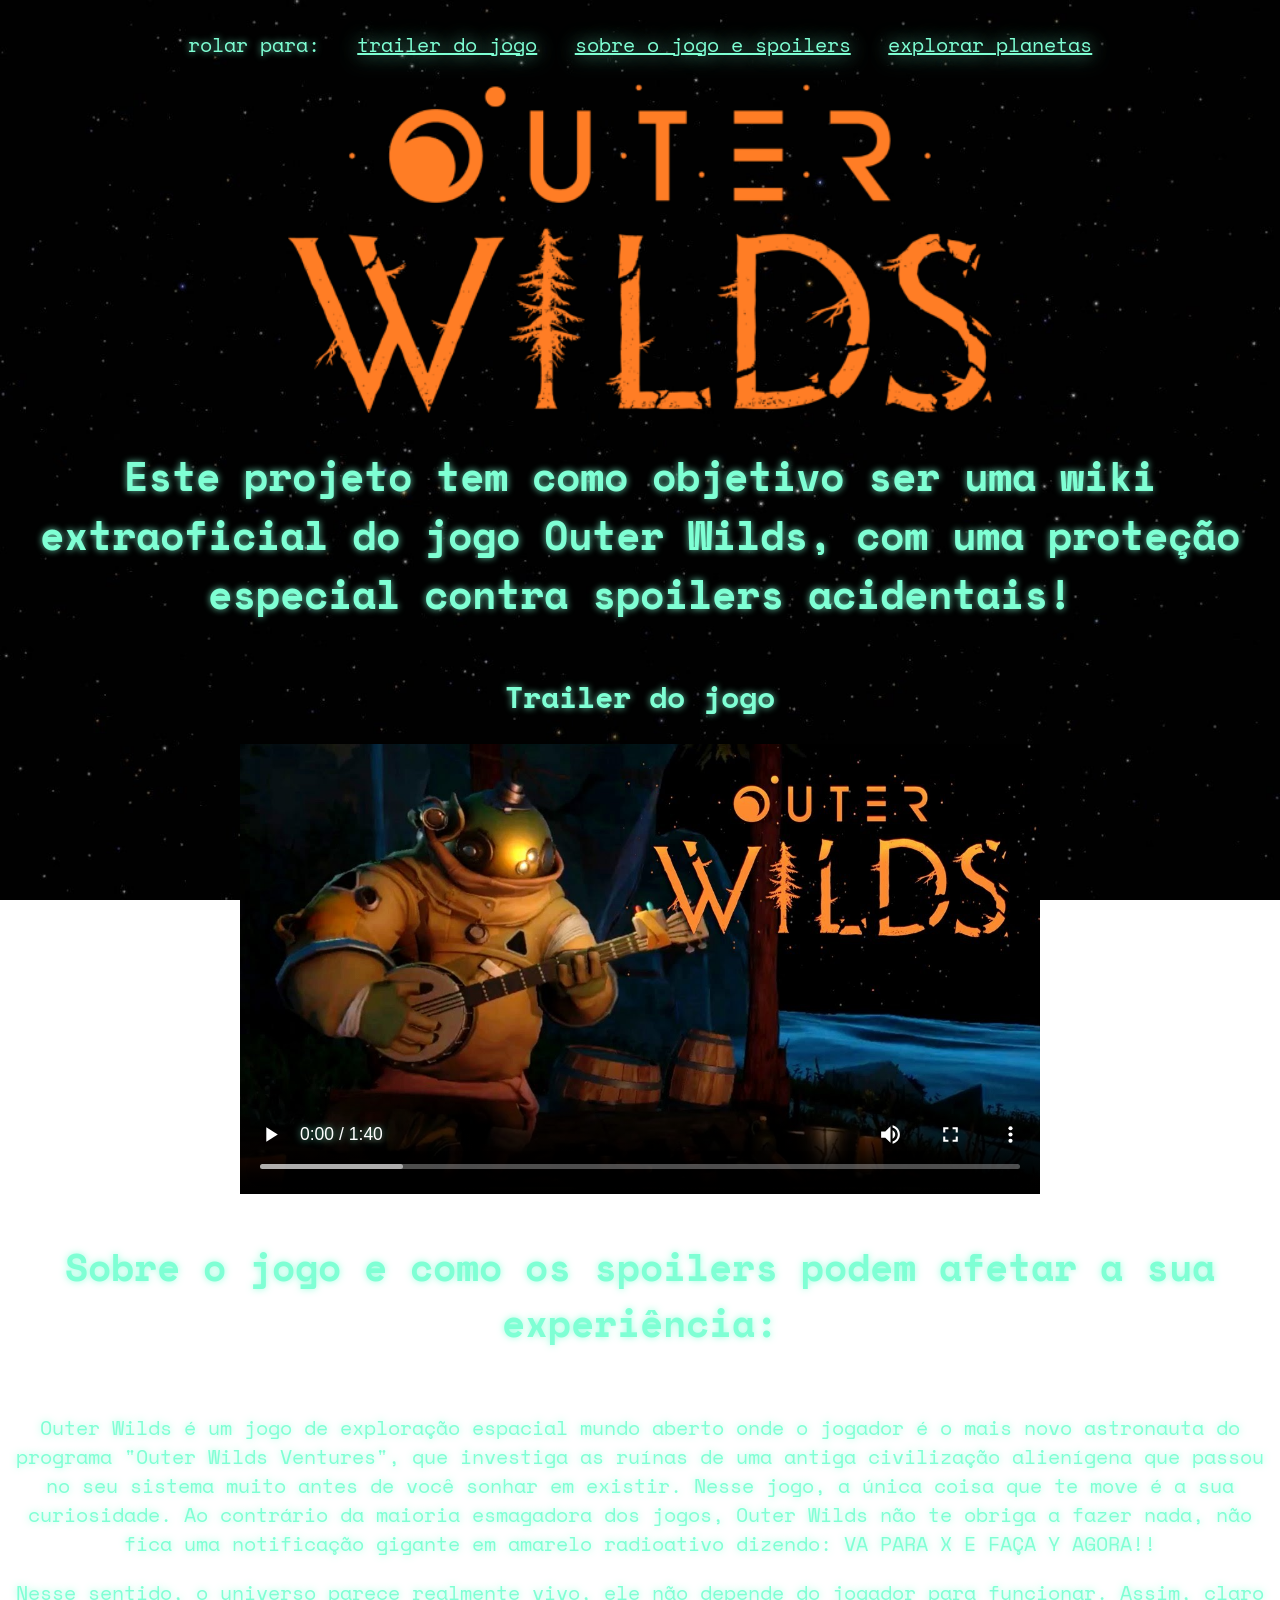
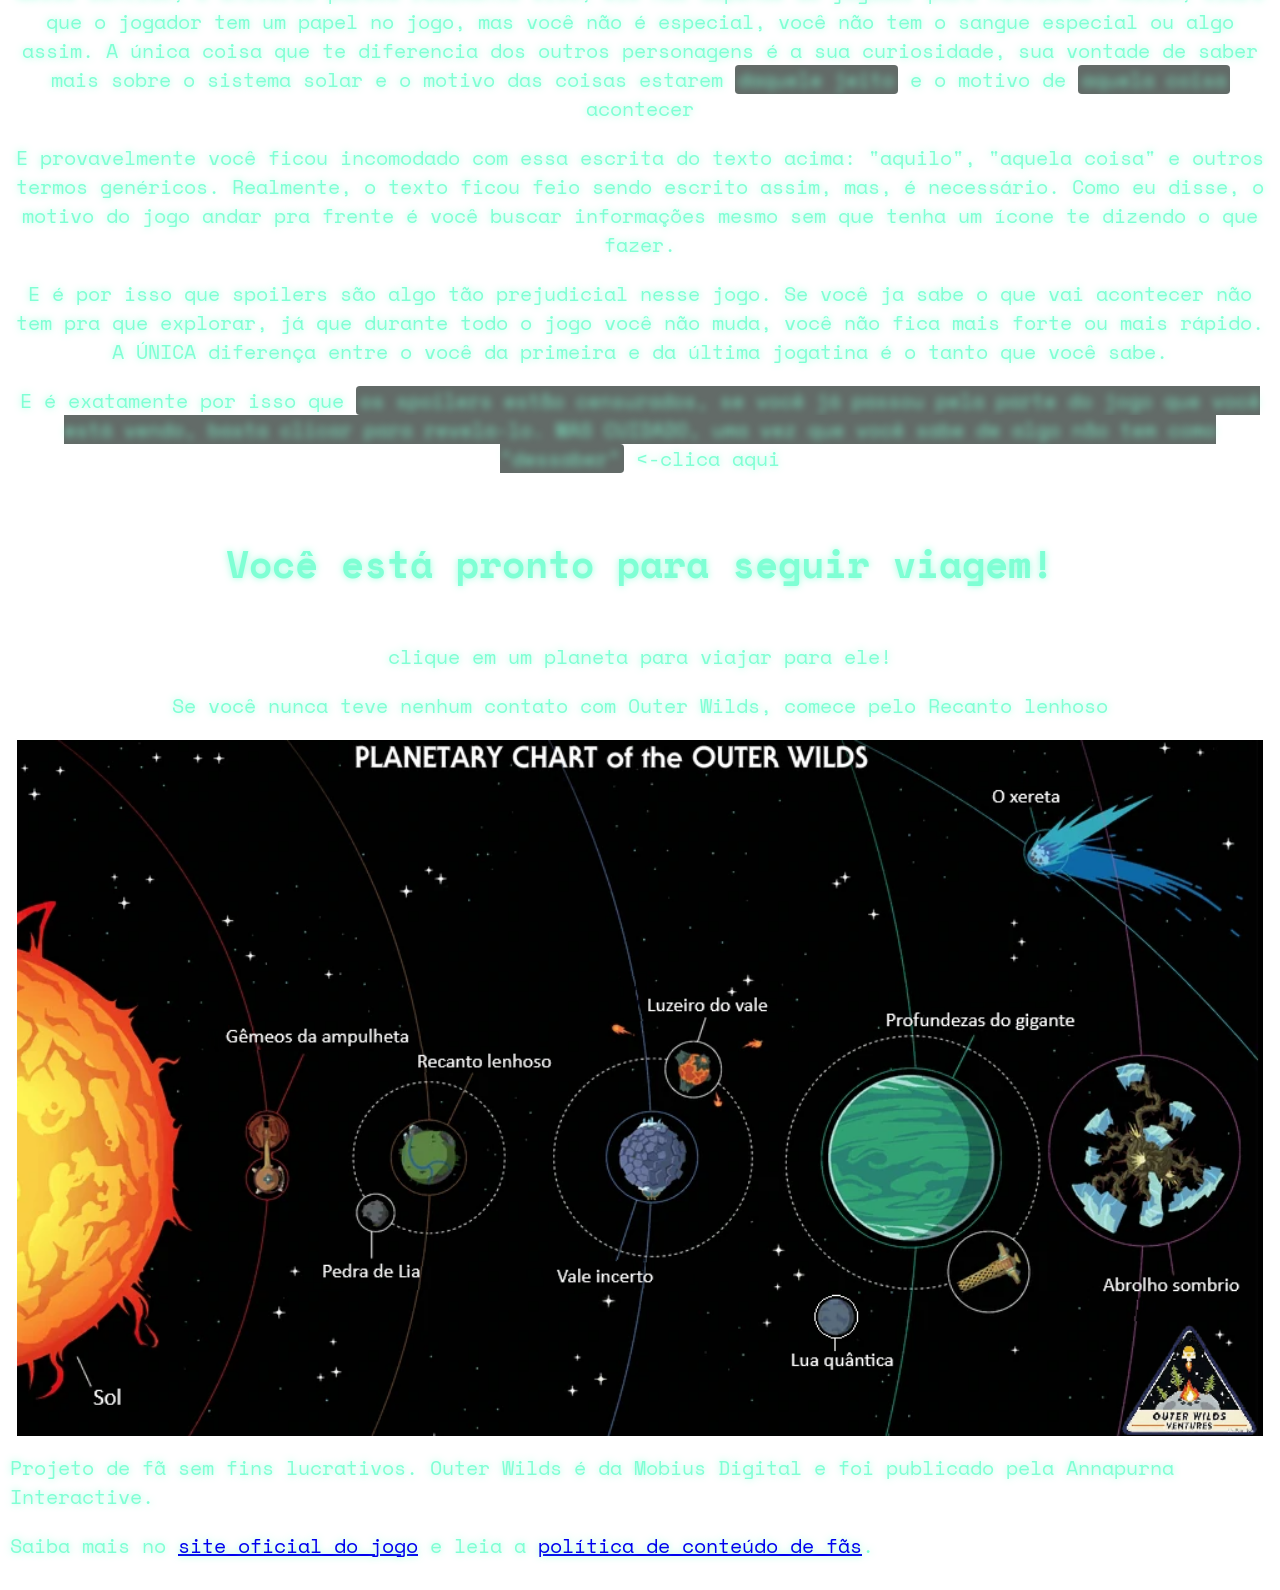
==== commit ba5e6751: "finalização precoce do projeto" ====
--- a/index.html
+++ b/index.html
@@ -64,7 +64,11 @@
                 <area shape="circle" coords="820,93,14" href="planetas-html/oxereta.html" alt="o xereta">
             </map>
         </section>
-        <!--fechamento-->
+        <footer>
+            <p>Projeto de fã sem fins lucrativos. Outer Wilds é da Mobius Digital e foi publicado pela Annapurna Interactive.</p>
+            <p>Saiba mais no <a href="https://www.mobiusdigitalgames.com/outer-wilds.html" target="_blank" rel="noopener noreferrer">site oficial do jogo</a> e leia a <a href="https://www.mobiusdigitalgames.com/fan-content-policy.html" target="_blank" rel="noopener noreferrer">política de conteúdo de fãs</a>.</p>
+        </footer>
+    </main>
     <script src="js/spoiler.js"></script>
 </body>
 </htmL>
--- a/css/style.css
+++ b/css/style.css
@@ -22,6 +22,7 @@
     /*parte dos spoilers com js*/
     .spoiler {
     background-color: rgba(61, 70, 67, 0.8);
+    text-shadow: 0 0 0.375em rgba(127, 255, 212, 0.8);
     color: transparent;
     cursor: pointer;
     padding: 0 3px;
@@ -49,7 +50,28 @@
     .spoiler.revelado img {
         filter: none;
     }
+    .spoiler:has(video) {
+        display: inline-block;
+        overflow: hidden;
+        line-height: 0;
+        background: none;
+        padding: 0;
+    }
+    
+    .spoiler video {
+        filter: blur(30px);
+        transition: filter 0.3s ease;
+    }
+
+    .spoiler.revelado video {
+        filter: none
+    }
     /*algumas classes pra mudar coisas especificas*/
+    .imagemmenor{
+        width: 720px;
+        max-width: 100%;
+        height: auto;
+    }
     .letrasmaiores {
         font-size: 30px;
     }
@@ -66,6 +88,20 @@
         padding: 0;
         justify-content: center;
     }
+    .botaonave {
+        position: fixed;
+        left: 0;
+        top: 0px;
+        z-index: 9999;
+        width: 100px;
+        margin: 0;
+        padding: 0;
+    }
+    .botaonave img {
+        display: block;
+        width: 100%;
+        height: auto;
+    }
     /*essa classe especificamente é pra mudar como alguns links ficam*/
     .rolardentrodapagina a {
         font-family: 'Space Mono', monospace;
@@ -97,3 +133,87 @@
     margin: 0 auto;
     max-width: 100%;
 }
+/* formulario */
+form {
+    width: min(80vw, 560px);
+    text-align: left;
+}
+
+fieldset {
+    margin: 0 0 16px;
+    padding: 12px 16px 16px;
+    border: 1px solid rgba(127, 255, 212, 0.4);
+    border-radius: 6px;
+    background-color: rgba(10, 25, 25, 0.6);
+}
+
+legend {
+    padding: 0 8px;
+}
+
+label {
+    display: block;
+    margin-top: 12px;
+}
+
+input,
+select,
+textarea {
+    box-sizing: border-box;
+    width: 100%;
+    margin-top: 4px;
+    padding: 8px;
+    font-family: 'Space Mono', monospace;
+    font-size: 16px;
+    color: #7fffd4;
+    background-color: rgba(0, 0, 0, 0.6);
+    border: 1px solid rgba(127, 255, 212, 0.5);
+    border-radius: 4px;
+}
+
+input:focus-visible,
+select:focus-visible,
+textarea:focus-visible,
+button:focus-visible {
+    outline: 2px solid #7fffd4;
+    outline-offset: 2px;
+}
+
+input:user-invalid,
+select:user-invalid,
+textarea:user-invalid {
+    border-color: #ff8c42;
+}
+
+.opcao {
+    display: flex;
+    align-items: center;
+    gap: 8px;
+    margin-top: 8px;
+}
+
+.opcao input {
+    width: auto;
+    margin-top: 0;
+}
+
+.opcao label {
+    margin-top: 0;
+}
+
+form button[type="submit"] {
+    margin-top: 16px;
+    padding: 10px 24px;
+    font-family: 'Space Mono', monospace;
+    font-size: 16px;
+    font-weight: bold;
+    color: #0a0e27;
+    background-color: #ff8c42;
+    border: none;
+    border-radius: 4px;
+    cursor: pointer;
+}
+
+form button[type="submit"]:hover {
+    background-color: #ffa76b;
+}
